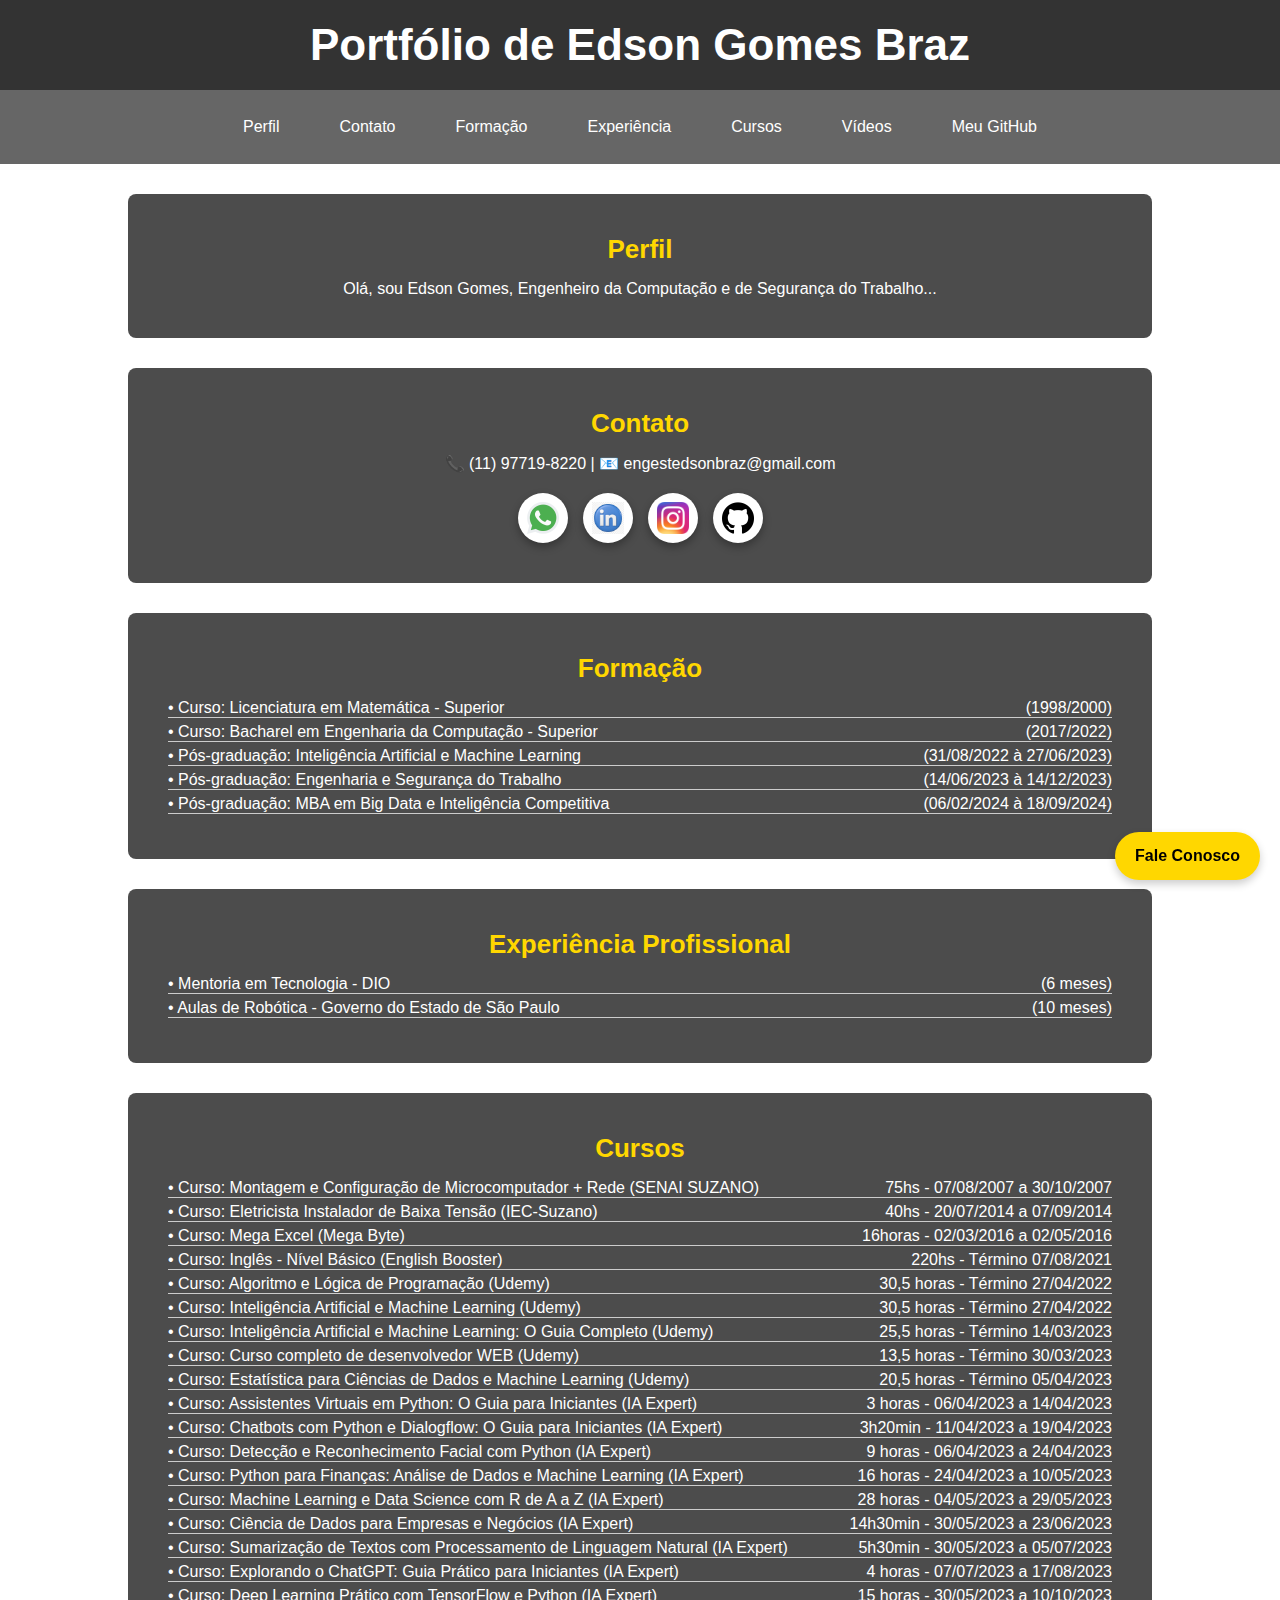
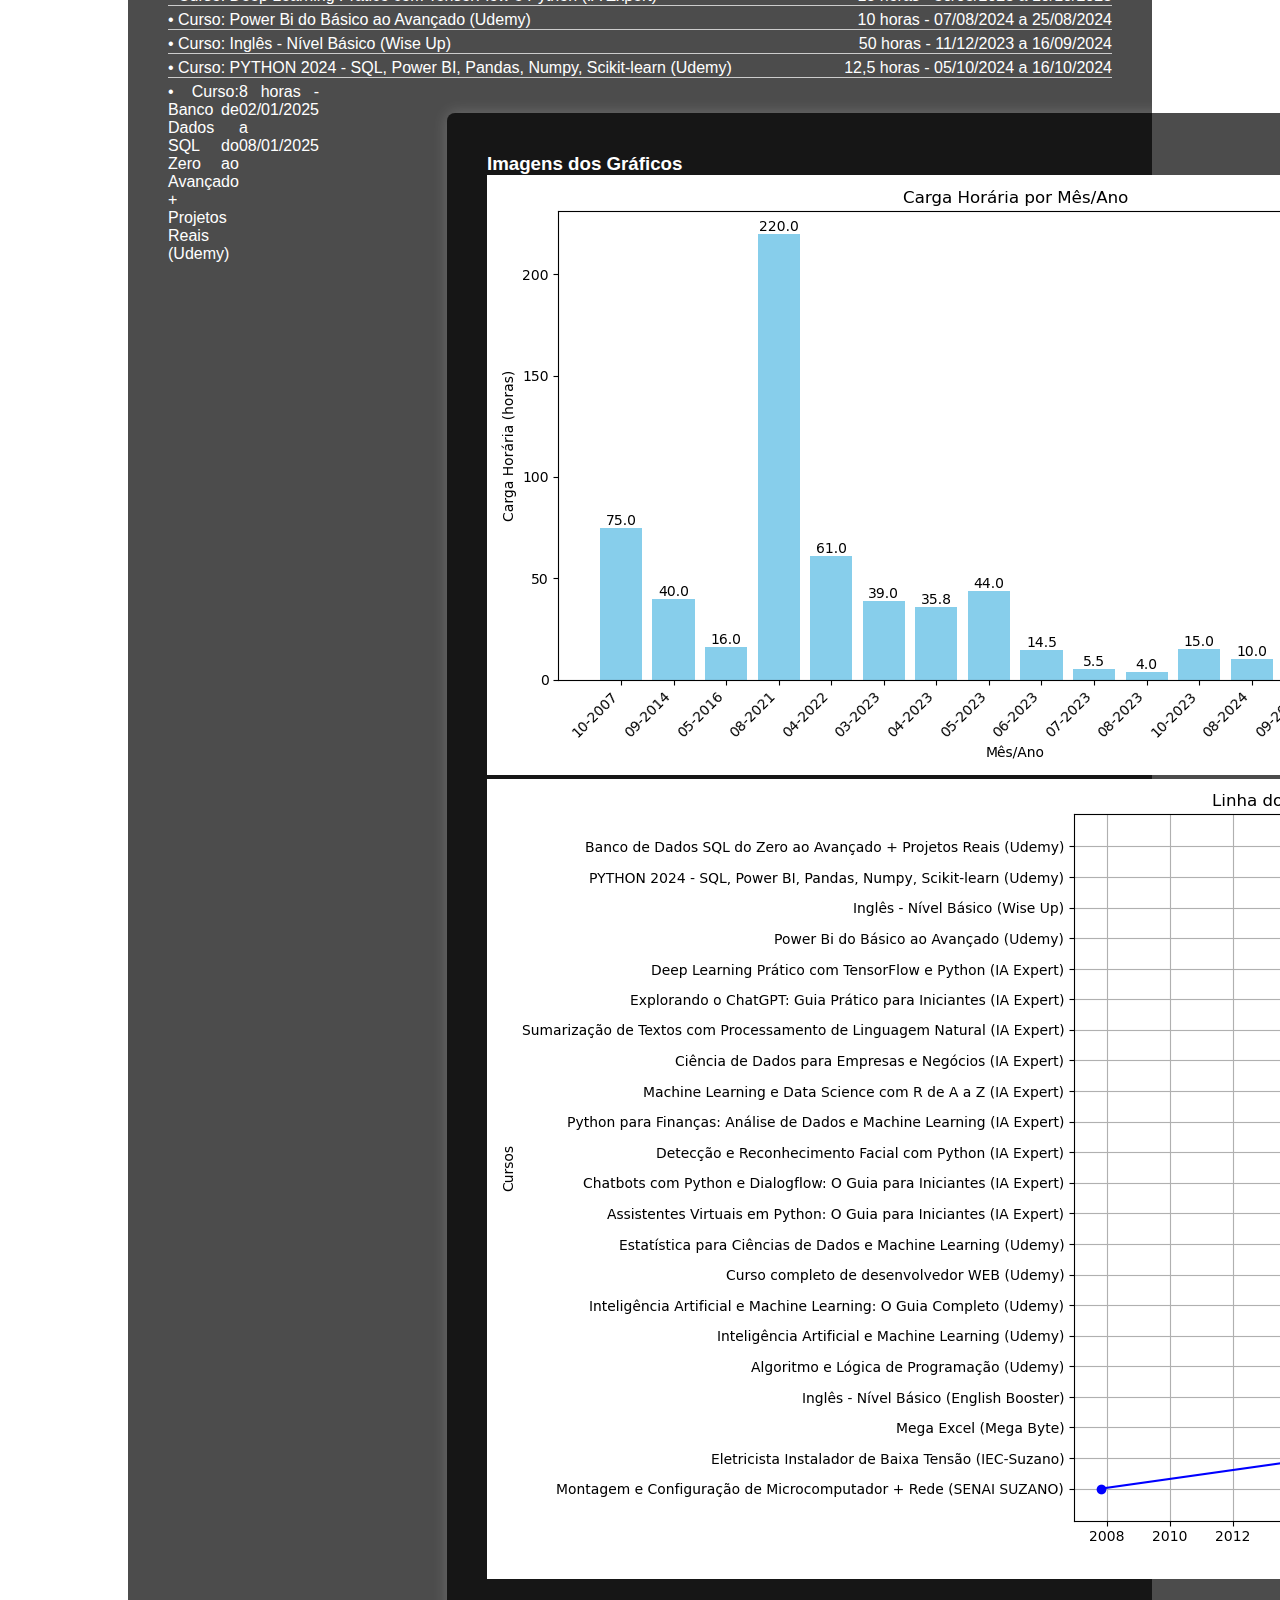
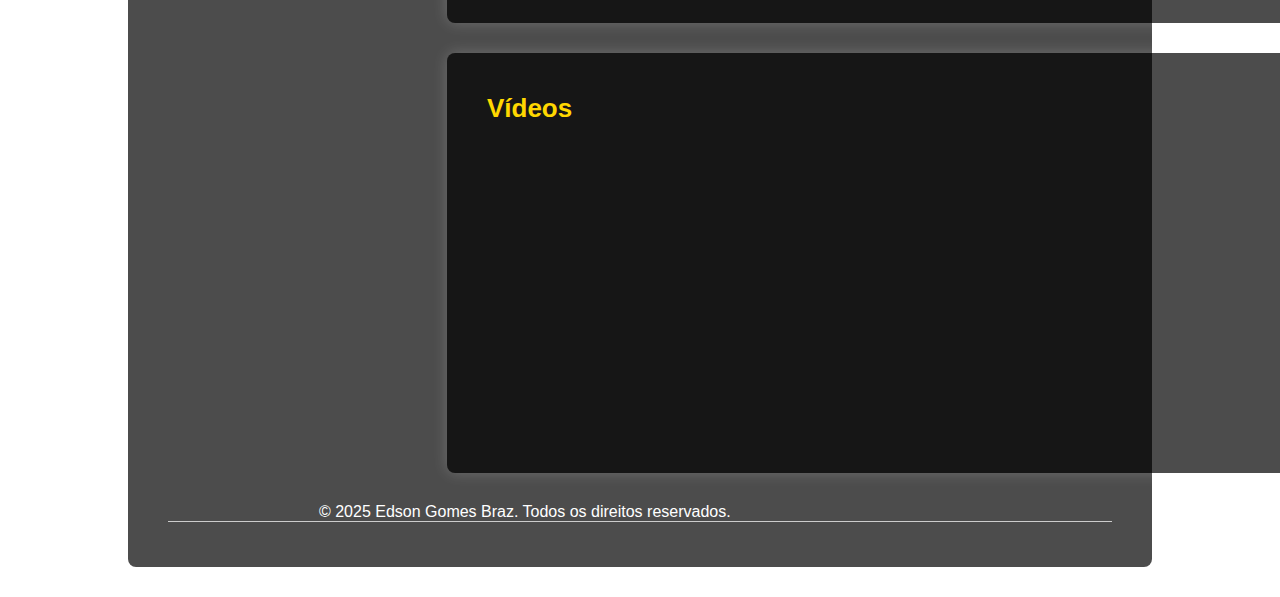
==== index.html @ bfc4e044 "Update index.html" ====
<!DOCTYPE html>
<html lang="pt-BR">
<head>
    <meta charset="UTF-8">
    <meta name="viewport" content="width=device-width, initial-scale=1.0">
    <title>Portfólio de Edson Gomes Braz</title>
    <link rel="stylesheet" href="styles.css">
</head>
<body>

<header>
    <h1>Portfólio de Edson Gomes Braz</h1>
</header>

<nav>
    <a href="#perfil">Perfil</a>
    <a href="#contato">Contato</a>
    <a href="#formacao">Formação</a>
    <a href="#experiencia">Experiência</a>
    <a href="#cursos">Cursos</a>
    <a href="#video">Vídeos</a>
    <a href="https://github.com/ppelino" target="_blank">Meu GitHub</a>
</nav>

<section id="perfil" class="section-container">
    <h2>Perfil</h2>
    <p>Olá, sou Edson Gomes, Engenheiro da Computação e de Segurança do Trabalho...</p>
</section>

<section id="contato" class="section-container">
    <h2>Contato</h2>
    <p>📞 (11) 97719-8220 | 📧 engestedsonbraz@gmail.com</p>

    <div class="social-links">
        <a href="https://api.whatsapp.com/send?phone=119771982220"><img src="whatsapp-icon.png" alt="WhatsApp"></a>
        <a href="https://www.linkedin.com/in/edsonbrazdados/"><img src="linkedin-icon.png" alt="LinkedIn"></a>
        <a href="https://www.instagram.com/engestedsonbraz/"><img src="instagram-icon.png" alt="Instagram"></a>
        <a href="https://github.com/ppelino"><img src="github-icon.png" alt="GitHub"></a>
    </div>
</section>

<section id="formacao" class="section-container">
    <h2>Formação</h2>
    <ul style="list-style-type: none; padding-left: 0;">
        <li style="display: flex; justify-content: space-between; margin-bottom: 5px; border-bottom: 1px solid #ccc; text-align: justify;">
            <span style="flex-grow: 1; white-space: pre-wrap;">• Curso: Licenciatura em Matemática - Superior</span>
            <span>(1998/2000)</span>
        </li>
        <li style="display: flex; justify-content: space-between; margin-bottom: 5px; border-bottom: 1px solid #ccc; text-align: justify;">
            <span style="flex-grow: 1; white-space: pre-wrap;">• Curso: Bacharel em Engenharia da Computação - Superior</span>
            <span>(2017/2022)</span>
        </li>
        <li style="display: flex; justify-content: space-between; margin-bottom: 5px; border-bottom: 1px solid #ccc; text-align: justify;">
            <span style="flex-grow: 1; white-space: pre-wrap;">• Pós-graduação: Inteligência Artificial e Machine Learning</span>
            <span>(31/08/2022 à 27/06/2023)</span>
        </li>
        <li style="display: flex; justify-content: space-between; margin-bottom: 5px; border-bottom: 1px solid #ccc; text-align: justify;">
            <span style="flex-grow: 1; white-space: pre-wrap;">• Pós-graduação: Engenharia e Segurança do Trabalho</span>
            <span>(14/06/2023 à 14/12/2023)</span>
        </li>
        <li style="display: flex; justify-content: space-between; margin-bottom: 5px; border-bottom: 1px solid #ccc; text-align: justify;">
            <span style="flex-grow: 1; white-space: pre-wrap;">• Pós-graduação: MBA em Big Data e Inteligência Competitiva</span>
            <span>(06/02/2024 à 18/09/2024)</span>
        </li>
    </ul>
</section>

<section id="experiencia" class="section-container">
    <h2>Experiência Profissional</h2>
    <ul style="list-style-type: none; padding-left: 0;">
        <li style="display: flex; justify-content: space-between; margin-bottom: 5px; border-bottom: 1px solid #ccc; text-align: justify;">
            <span style="flex-grow: 1; white-space: pre-wrap;">• Mentoria em Tecnologia - DIO</span>
            <span>(6 meses)</span>
        </li>
        <li style="display: flex; justify-content: space-between; margin-bottom: 5px; border-bottom: 1px solid #ccc; text-align: justify;">
            <span style="flex-grow: 1; white-space: pre-wrap;">• Aulas de Robótica - Governo do Estado de São Paulo</span>
            <span>(10 meses)</span>
        </li>
    </ul>
</section>


<section id="cursos" class="section-container">
    <h2>Cursos</h2>
    <li style="display: flex; justify-content: space-between; margin-bottom: 5px; border-bottom: 1px solid #ccc; text-align: justify;">
            <span style="flex-grow: 1; white-space: pre-wrap;">• Curso: Montagem e Configuração de Microcomputador + Rede (SENAI SUZANO)</span>
            <span>75hs - 07/08/2007 a 30/10/2007</span>
        </li>
        <li style="display: flex; justify-content: space-between; margin-bottom: 5px; border-bottom: 1px solid #ccc; text-align: justify;">
            <span style="flex-grow: 1; white-space: pre-wrap;">• Curso: Eletricista Instalador de Baixa Tensão (IEC-Suzano)</span>
            <span>40hs - 20/07/2014 a 07/09/2014</span>
        </li>
            <li style="display: flex; justify-content: space-between; margin-bottom: 5px; border-bottom: 1px solid #ccc; text-align: justify;">
            <span style="flex-grow: 1; white-space: pre-wrap;">• Curso: Mega Excel (Mega Byte)</span>
            <span>16horas - 02/03/2016 a 02/05/2016</span>
        </li>
        <li style="display: flex; justify-content: space-between; margin-bottom: 5px; border-bottom: 1px solid #ccc; text-align: justify;">
            <span style="flex-grow: 1; white-space: pre-wrap;">• Curso: Inglês - Nível Básico (English Booster)</span>
            <span>220hs - Término 07/08/2021</span>
        </li>
        <li style="display: flex; justify-content: space-between; margin-bottom: 5px; border-bottom: 1px solid #ccc; text-align: justify;">
            <span style="flex-grow: 1; white-space: pre-wrap;">• Curso: Algoritmo e Lógica de Programação (Udemy)</span>
            <span>30,5 horas - Término 27/04/2022</span>
        </li>
        <li style="display: flex; justify-content: space-between; margin-bottom: 5px; border-bottom: 1px solid #ccc; text-align: justify;">
            <span style="flex-grow: 1; white-space: pre-wrap;">• Curso: Inteligência Artificial e Machine Learning (Udemy)</span>
            <span>30,5 horas - Término 27/04/2022</span>
            
        </li>
        <li style="display: flex; justify-content: space-between; margin-bottom: 5px; border-bottom: 1px solid #ccc; text-align: justify;">
            <span style="flex-grow: 1; white-space: pre-wrap;">• Curso: Inteligência Artificial e Machine Learning: O Guia Completo (Udemy)</span>
            <span>25,5 horas - Término 14/03/2023</span>
        </li>
        <li style="display: flex; justify-content: space-between; margin-bottom: 5px; border-bottom: 1px solid #ccc; text-align: justify;">
            <span style="flex-grow: 1; white-space: pre-wrap;">• Curso: Curso completo de desenvolvedor WEB (Udemy)</span>
            <span>13,5 horas - Término 30/03/2023</span>
        </li>
        <li style="display: flex; justify-content: space-between; margin-bottom: 5px; border-bottom: 1px solid #ccc; text-align: justify;">
            <span style="flex-grow: 1; white-space: pre-wrap;">• Curso: Estatística para Ciências de Dados e Machine Learning (Udemy)</span>
            <span>20,5 horas - Término 05/04/2023</span>
       
        </li>
        <li style="display: flex; justify-content: space-between; margin-bottom: 5px; border-bottom: 1px solid #ccc; text-align: justify;">
            <span style="flex-grow: 1; white-space: pre-wrap;">• Curso: Assistentes Virtuais em Python: O Guia para Iniciantes (IA Expert)</span>
            <span>3 horas - 06/04/2023 a 14/04/2023</span>
        </li>
        <li style="display: flex; justify-content: space-between; margin-bottom: 5px; border-bottom: 1px solid #ccc; text-align: justify;">
            <span style="flex-grow: 1; white-space: pre-wrap;">• Curso: Chatbots com Python e Dialogflow: O Guia para Iniciantes (IA Expert)</span>
            <span>3h20min - 11/04/2023 a 19/04/2023</span>
        </li>
        <li style="display: flex; justify-content: space-between; margin-bottom: 5px; border-bottom: 1px solid #ccc; text-align: justify;">
            <span style="flex-grow: 1; white-space: pre-wrap;">• Curso: Detecção e Reconhecimento Facial com Python (IA Expert)</span>
            <span>9 horas - 06/04/2023 a 24/04/2023</span>
        </li>
        <li style="display: flex; justify-content: space-between; margin-bottom: 5px; border-bottom: 1px solid #ccc; text-align: justify;">
            <span style="flex-grow: 1; white-space: pre-wrap;">• Curso: Python para Finanças: Análise de Dados e Machine Learning (IA Expert)</span>
            <span>16 horas - 24/04/2023 a 10/05/2023</span>
        </li>
        <li style="display: flex; justify-content: space-between; margin-bottom: 5px; border-bottom: 1px solid #ccc; text-align: justify;">
            <span style="flex-grow: 1; white-space: pre-wrap;">• Curso: Machine Learning e Data Science com R de A a Z (IA Expert)</span>
            <span>28 horas - 04/05/2023 a 29/05/2023</span>
        </li>
        <li style="display: flex; justify-content: space-between; margin-bottom: 5px; border-bottom: 1px solid #ccc; text-align: justify;">
            <span style="flex-grow: 1; white-space: pre-wrap;">• Curso: Ciência de Dados para Empresas e Negócios (IA Expert)</span>
            <span>14h30min - 30/05/2023 a 23/06/2023</span>
        </li>
        <li style="display: flex; justify-content: space-between; margin-bottom: 5px; border-bottom: 1px solid #ccc; text-align: justify;">
            <span style="flex-grow: 1; white-space: pre-wrap;">• Curso: Sumarização de Textos com Processamento de Linguagem Natural (IA Expert)</span>
            <span>5h30min - 30/05/2023 a 05/07/2023</span>
        </li>
        <li style="display: flex; justify-content: space-between; margin-bottom: 5px; border-bottom: 1px solid #ccc; text-align: justify;">
            <span style="flex-grow: 1; white-space: pre-wrap;">• Curso: Explorando o ChatGPT: Guia Prático para Iniciantes (IA Expert)</span>
            <span>4 horas - 07/07/2023 a 17/08/2023</span>
        </li>
        <li style="display: flex; justify-content: space-between; margin-bottom: 5px; border-bottom: 1px solid #ccc; text-align: justify;">
            <span style="flex-grow: 1; white-space: pre-wrap;">• Curso: Deep Learning Prático com TensorFlow e Python (IA Expert)</span>
            <span>15 horas - 30/05/2023 a 10/10/2023</span>
        </li>
        <li style="display: flex; justify-content: space-between; margin-bottom: 5px; border-bottom: 1px solid #ccc; text-align: justify;">
            <span style="flex-grow: 1; white-space: pre-wrap;">• Curso: Power Bi do Básico ao Avançado (Udemy)</span>
            <span>10 horas - 07/08/2024 a 25/08/2024</span>
         </li>
        <li style="display: flex; justify-content: space-between; margin-bottom: 5px; border-bottom: 1px solid #ccc; text-align: justify;">
            <span style="flex-grow: 1; white-space: pre-wrap;">• Curso: Inglês - Nível Básico (Wise Up)</span>
            <span>50 horas - 11/12/2023 a 16/09/2024</span>    
        </li>
        <li style="display: flex; justify-content: space-between; margin-bottom: 5px; border-bottom: 1px solid #ccc; text-align: justify;">
            <span style="flex-grow: 1; white-space: pre-wrap;">• Curso: PYTHON 2024 - SQL, Power BI, Pandas, Numpy, Scikit-learn (Udemy)</span>
            <span>12,5 horas - 05/10/2024 a 16/10/2024</span>
         </li>
        <li style="display: flex; justify-content: space-between; margin-bottom: 5px; border-bottom: 1px solid #ccc; text-align: justify;">
            <span style="flex-grow: 1; white-space: pre-wrap;">• Curso: Banco de Dados SQL do Zero ao Avançado + Projetos Reais  (Udemy)</span>
            <span>8 horas - 02/01/2025 a 08/01/2025</span>
    <ul>
    
<section class="section-container">
    <h3>Imagens dos Gráficos</h3>
    <div class="image-container">
        <img src="carga_horaria_mes_ano.png" alt="Gráfico de Carga Horária por Mês/Ano">
        <img src="infografico_cursos.png" alt="Infográfico dos Cursos">
    </div>
</section>

<section id="video" class="section-container">
    <h2>Vídeos</h2>
    <div class="video-container">
        <iframe src="https://www.youtube.com/embed/lD7qD58bjF4" frameborder="0" allowfullscreen></iframe>
        <iframe src="https://www.youtube.com/embed/lCRtIXFn9eM" frameborder="0" allowfullscreen></iframe>
        <iframe src="https://www.youtube.com/embed/agAPvAvBXwQ" frameborder="0" allowfullscreen></iframe>
    </div>
</section>


<footer>
    <p>&copy; 2025 Edson Gomes Braz. Todos os direitos reservados.</p>
</footer>

<a href="#contato" class="floating-button">Fale Conosco</a>

</body>
</html>
---- styles.css ----
/* Estilos Gerais */
* {
    margin: 0;
    padding: 0;
    box-sizing: border-box;
    font-family: 'Arial', sans-serif;
}

/* Fundo com imagem elegante */
body {
    background-image: url('template2.jpg'); 
    background-size: cover;
    background-position: center;
    background-repeat: no-repeat;
    color: white;
    text-align: center;
}

/* Cabeçalho */
header {
    background: rgba(0, 0, 0, 0.8);
    padding: 20px;
    text-align: center;
    font-size: 22px;
}

/* Barra de navegação */
nav {
    display: flex;
    flex-wrap: wrap;
    justify-content: center;
    background: rgba(0, 0, 0, 0.6);
    padding: 10px;
}

nav a {
    color: white;
    text-decoration: none;
    margin: 10px 15px;
    padding: 8px 15px;
    border-radius: 5px;
    transition: background 0.3s ease-in-out;
}

nav a:hover {
    background: rgba(255, 255, 255, 0.3);
}

/* Seções */
.section-container {
    background: rgba(0, 0, 0, 0.7);
    padding: 40px;
    margin: 30px auto;
    width: 80%;
    border-radius: 8px;
    box-shadow: 0 0 15px rgba(255, 255, 255, 0.2);
}

h2 {
    font-size: 26px;
    margin-bottom: 15px;
    color: #FFD700;
}

/* Links sociais */
.social-links {
    display: flex;
    justify-content: center;
    gap: 15px;
    margin-top: 20px;
}

.social-links a {
    display: flex;
    align-items: center;
    justify-content: center;
    width: 50px;
    height: 50px;
    border-radius: 50%;
    background: white;
    box-shadow: 0 4px 8px rgba(0, 0, 0, 0.3);
    transition: transform 0.3s ease-in-out;
}

.social-links a:hover {
    transform: scale(1.1);
}

.social-links img {
    width: 32px;
    height: 32px;
}

/* Botão Fale Conosco */
.floating-button {
    position: fixed;
    bottom: 20px;
    right: 20px;
    background: #FFD700;
    color: black;
    padding: 15px 20px;
    border-radius: 50px;
    font-weight: bold;
    text-decoration: none;
    box-shadow: 0 4px 8px rgba(0, 0, 0, 0.2);
    transition: background 0.3s ease-in-out;
}

.floating-button:hover {
    background: #ffcc00;
}

/* Estilização dos vídeos */
iframe {
    width: 100%;
    max-width: 560px;
    height: 315px;
    margin: 20px 0;
}

/* Responsividade */
@media (max-width: 768px) {
    body {
        text-align: center;
    }
    nav {
        flex-direction: column;
    }
    .section-container {
        width: 90%;
        padding: 20px;
    }
}
<head>
    <style>
        /* Estilização da seção de vídeos */
        .video-container {
            display: flex;
            flex-wrap: wrap;
            justify-content: center;
            gap: 15px;
        }

        /* Ajuste dos iframes */
        .video-container iframe {
            width: 32%; /* Ocupa 32% da largura para alinhar 3 vídeos lado a lado */
            height: 250px;
            min-width: 280px; /* Evita que fiquem muito pequenos em telas pequenas */
        }

        /* Responsividade para telas menores */
        @media (max-width: 900px) {
            .video-container iframe {
                width: 48%; /* Se a tela for pequena, dois vídeos por linha */
            }
        }

        @media (max-width: 600px) {
            .video-container iframe {
                width: 100%; /* Em telas menores, os vídeos ficam empilhados */
            }
        }
    </style>
</head>
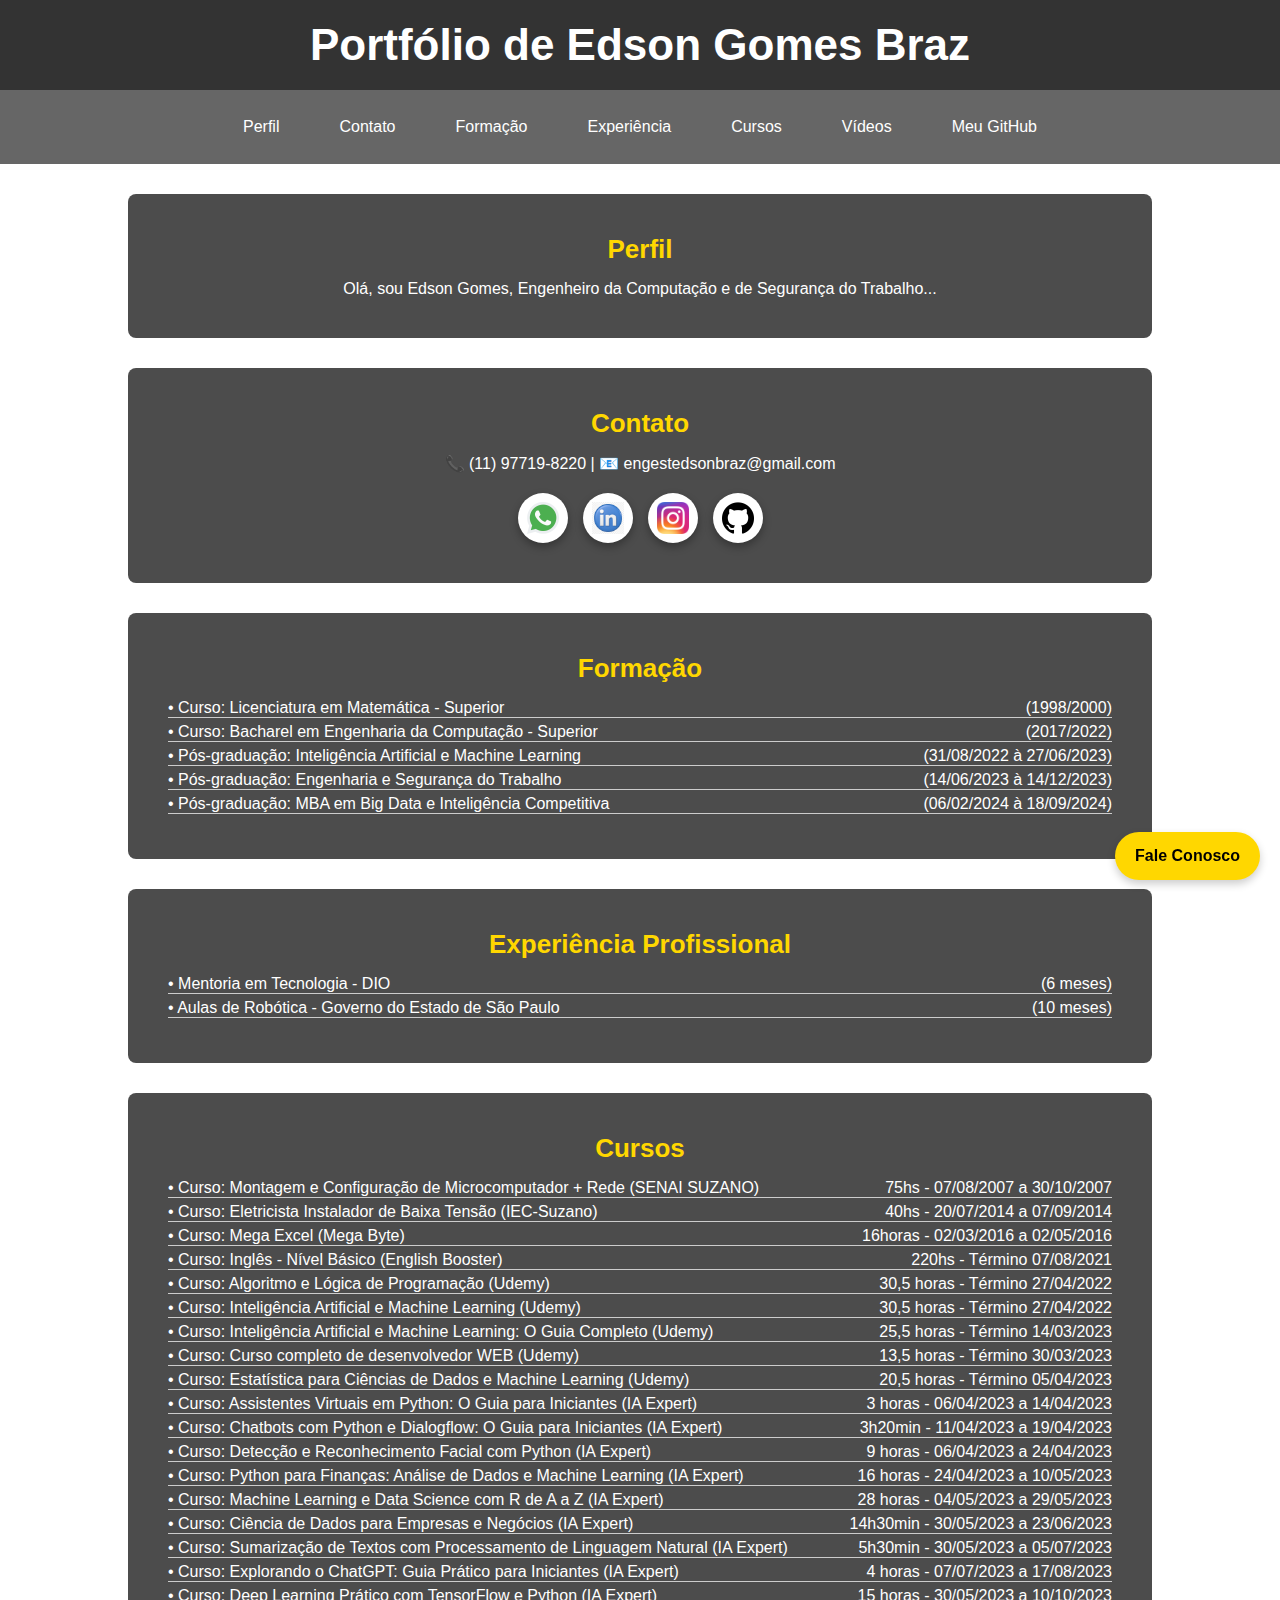
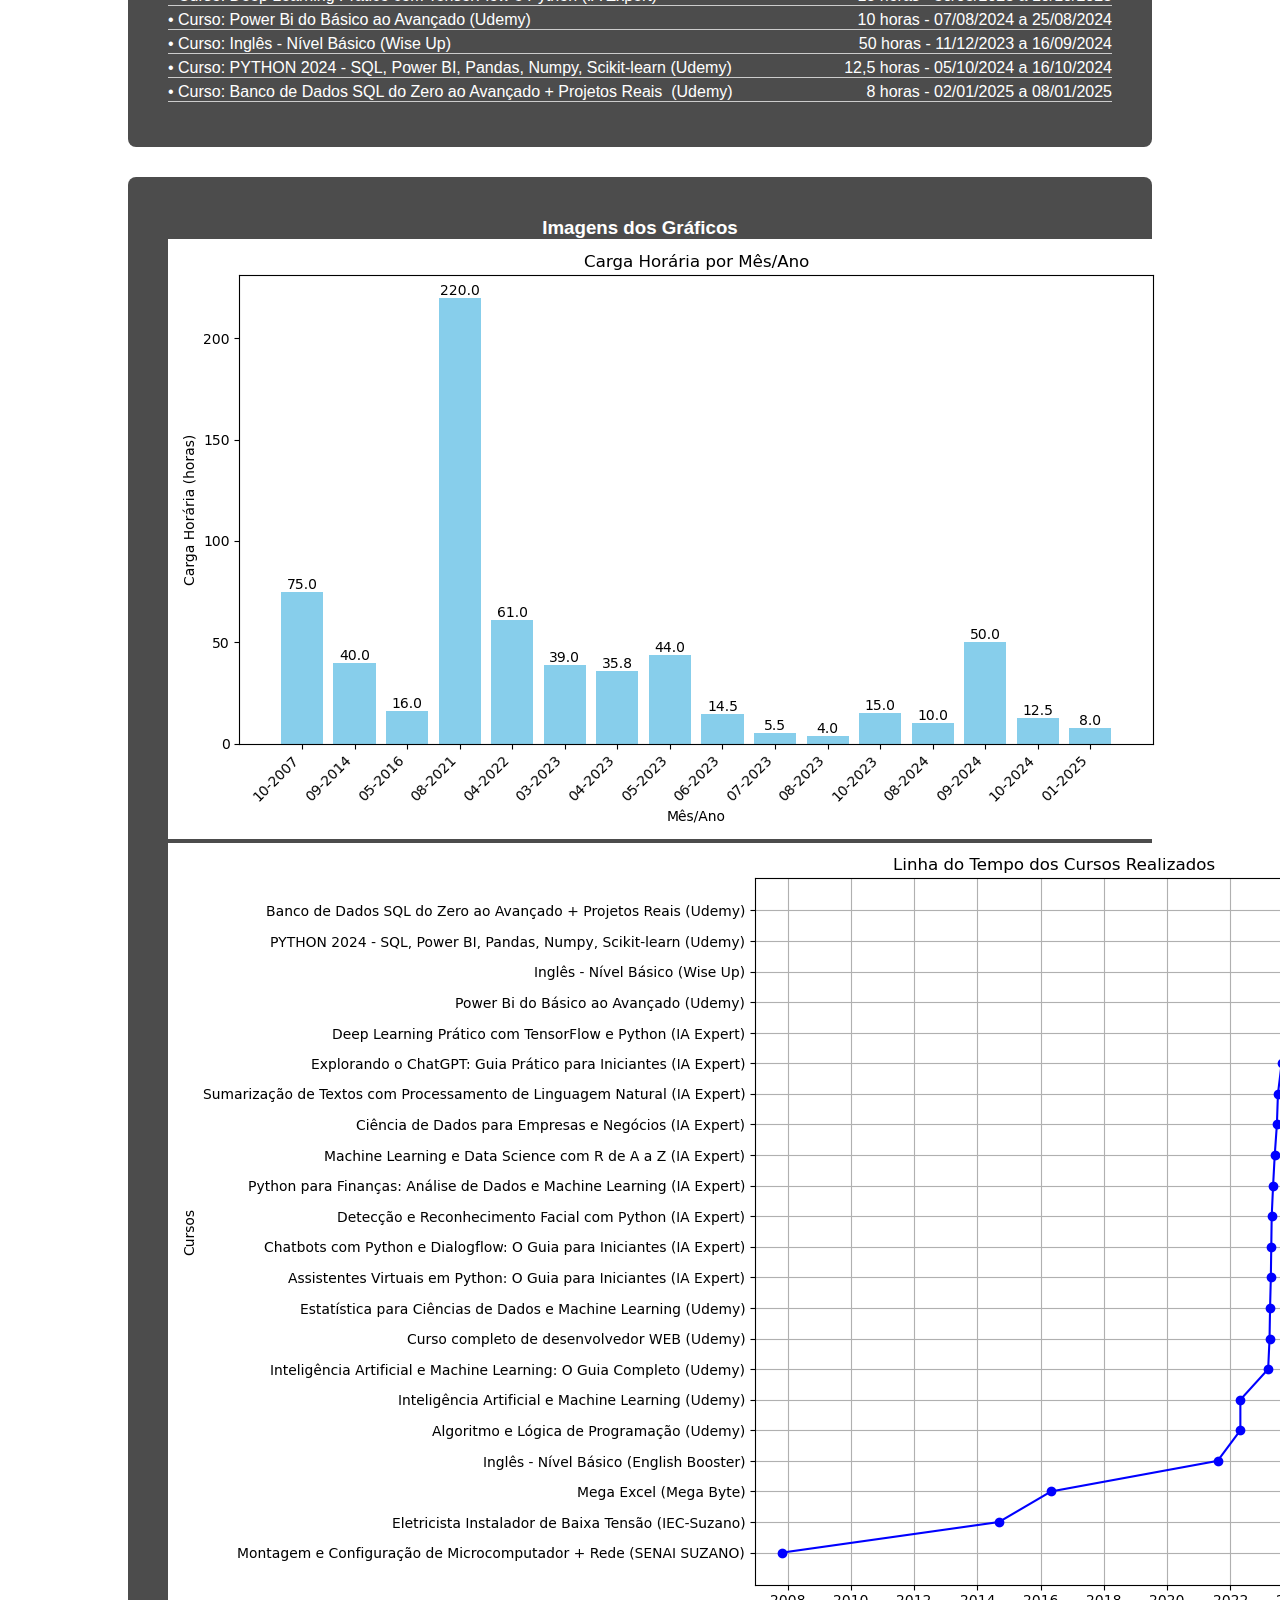
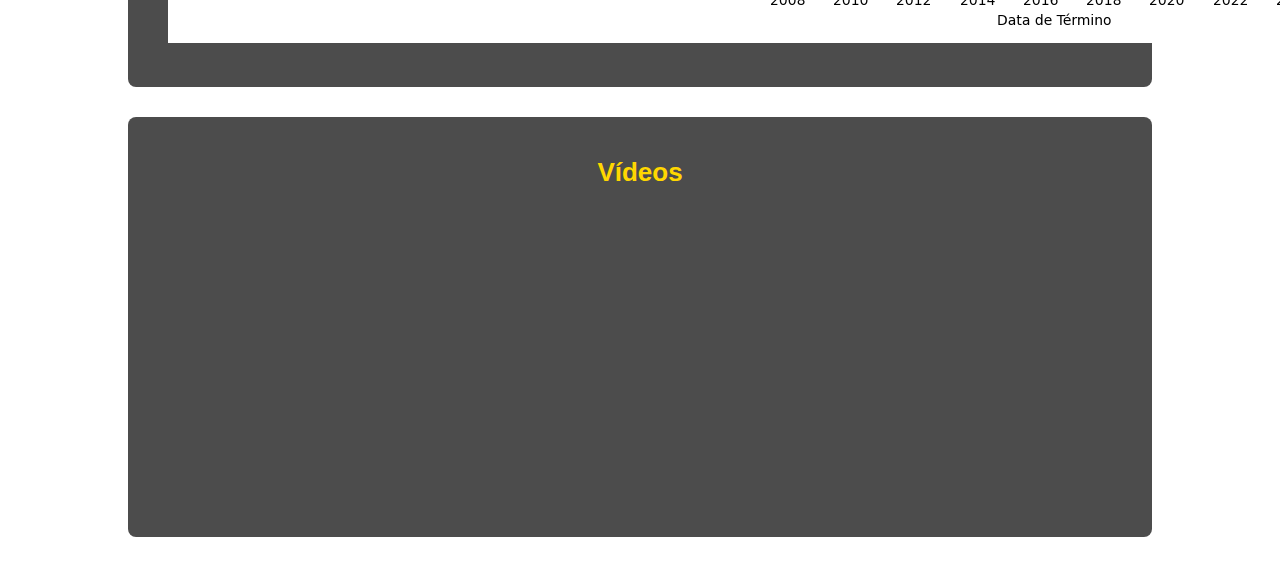
==== commit 3e9c393e: "Update index.html" ====
--- a/index.html
+++ b/index.html
@@ -171,7 +171,8 @@
         <li style="display: flex; justify-content: space-between; margin-bottom: 5px; border-bottom: 1px solid #ccc; text-align: justify;">
             <span style="flex-grow: 1; white-space: pre-wrap;">• Curso: Banco de Dados SQL do Zero ao Avançado + Projetos Reais  (Udemy)</span>
             <span>8 horas - 02/01/2025 a 08/01/2025</span>
-    <ul>
+        </div>
+</section>
     
 <section class="section-container">
     <h3>Imagens dos Gráficos</h3>
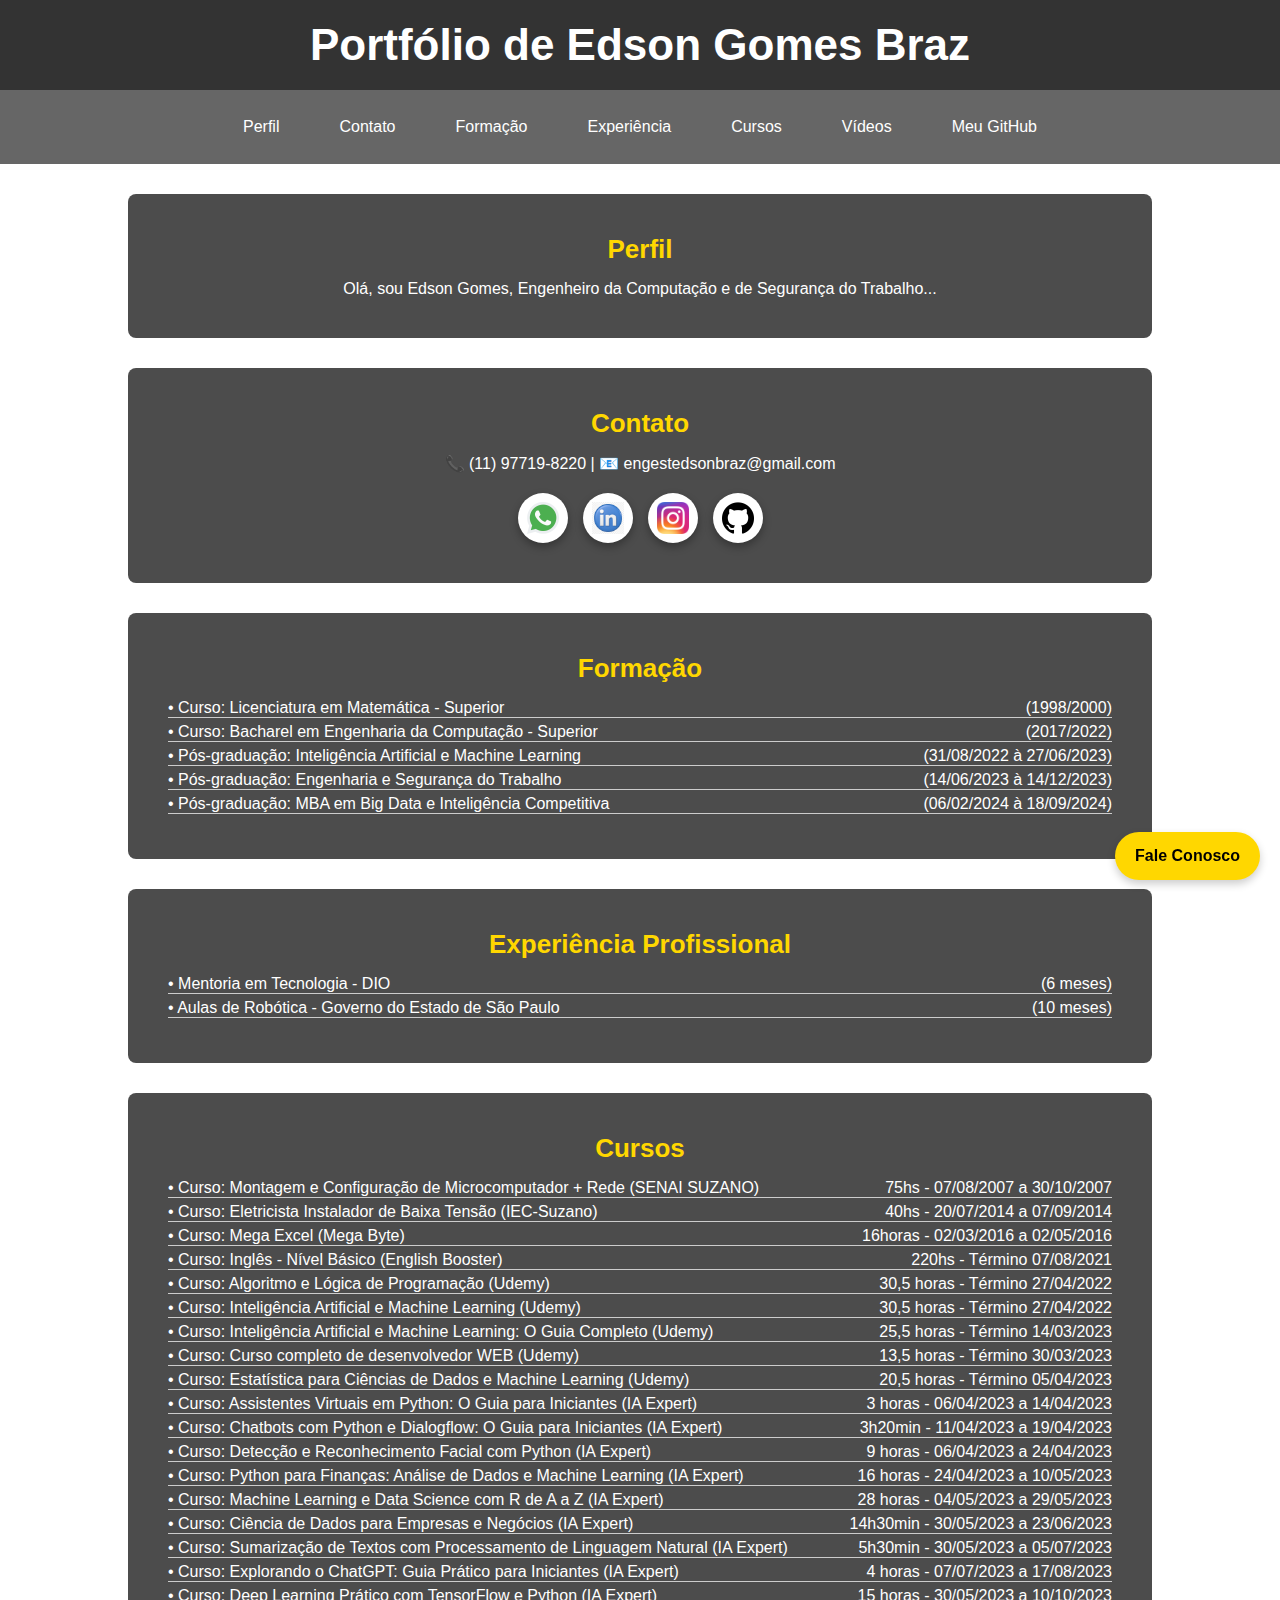
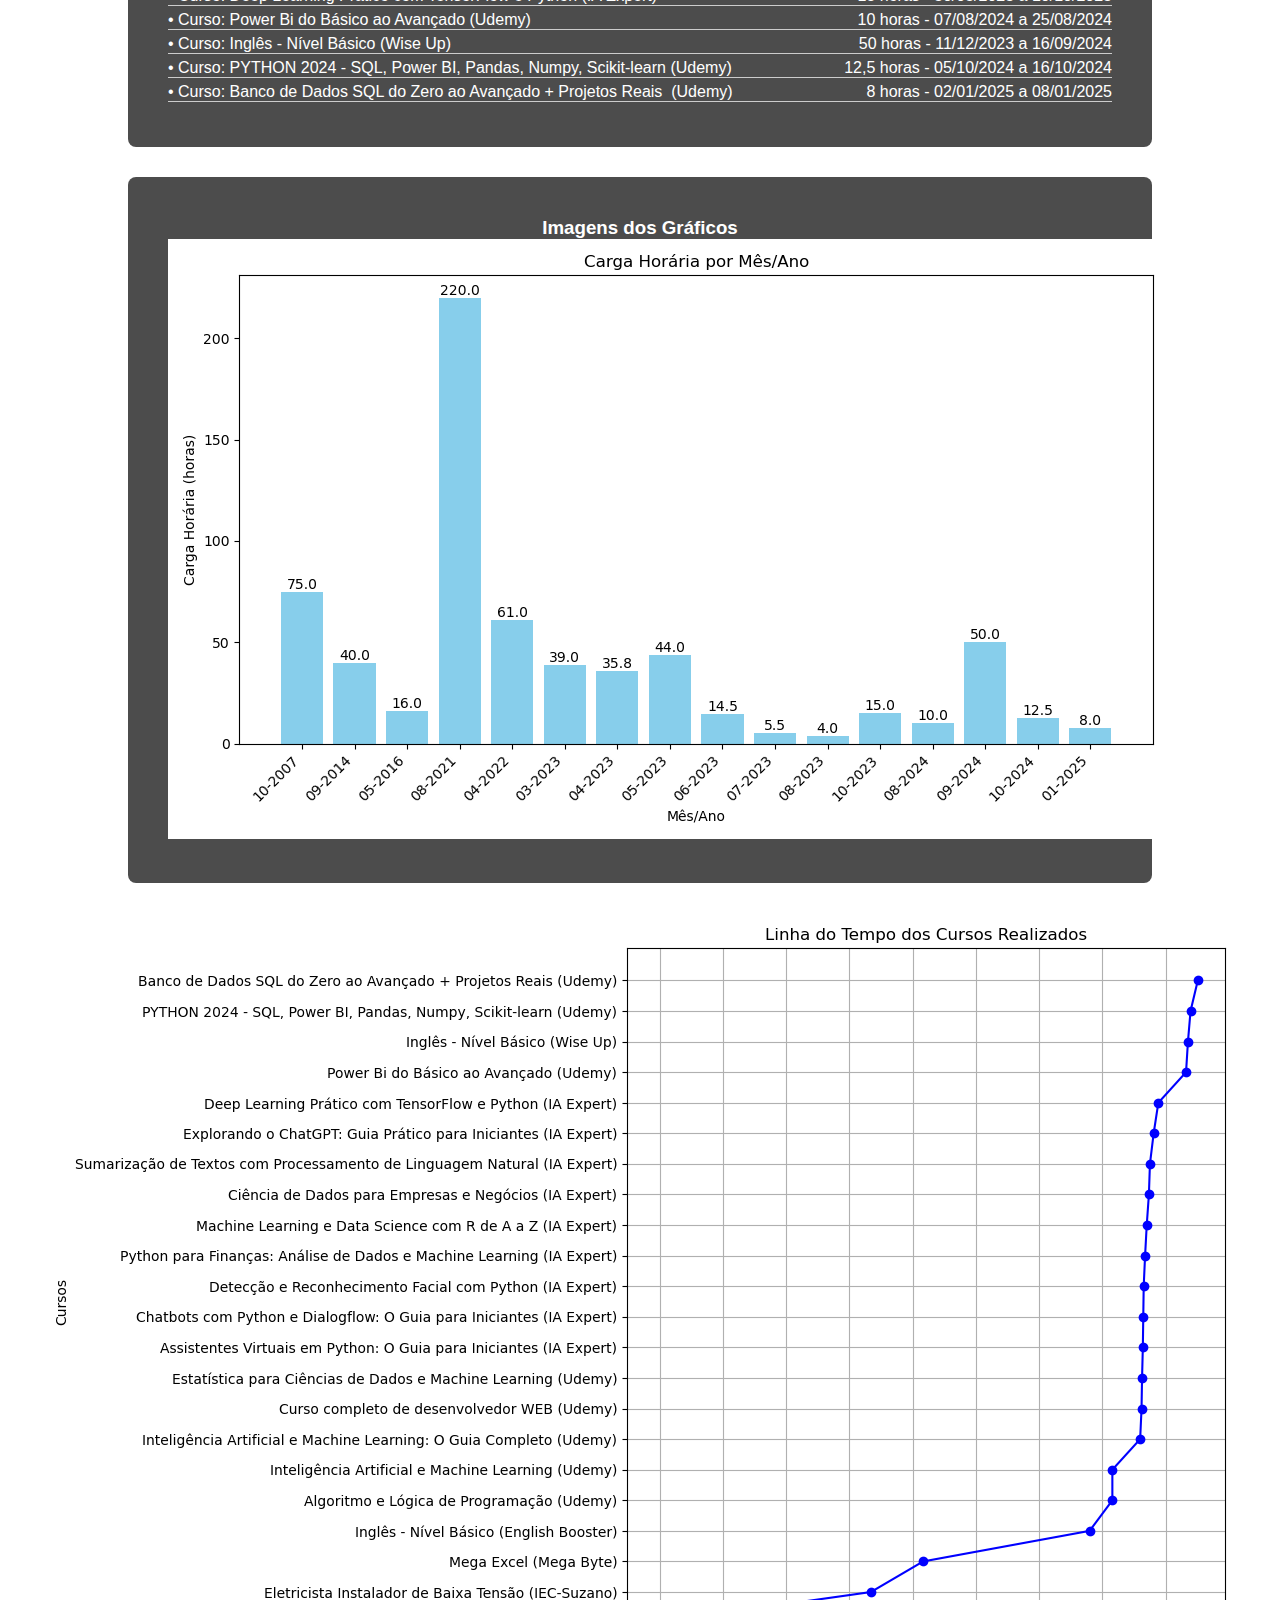
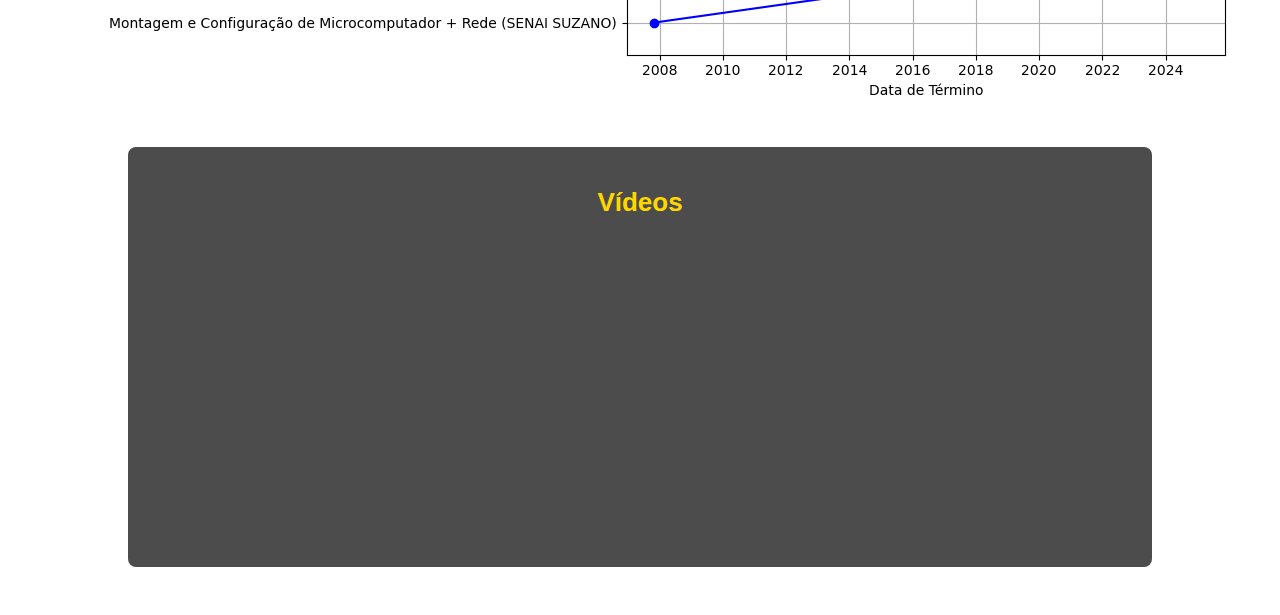
==== commit a24352fe: "Update index.html" ====
--- a/index.html
+++ b/index.html
@@ -178,6 +178,8 @@
     <h3>Imagens dos Gráficos</h3>
     <div class="image-container">
         <img src="carga_horaria_mes_ano.png" alt="Gráfico de Carga Horária por Mês/Ano">
+        </div>
+</section>
         <img src="infografico_cursos.png" alt="Infográfico dos Cursos">
     </div>
 </section>
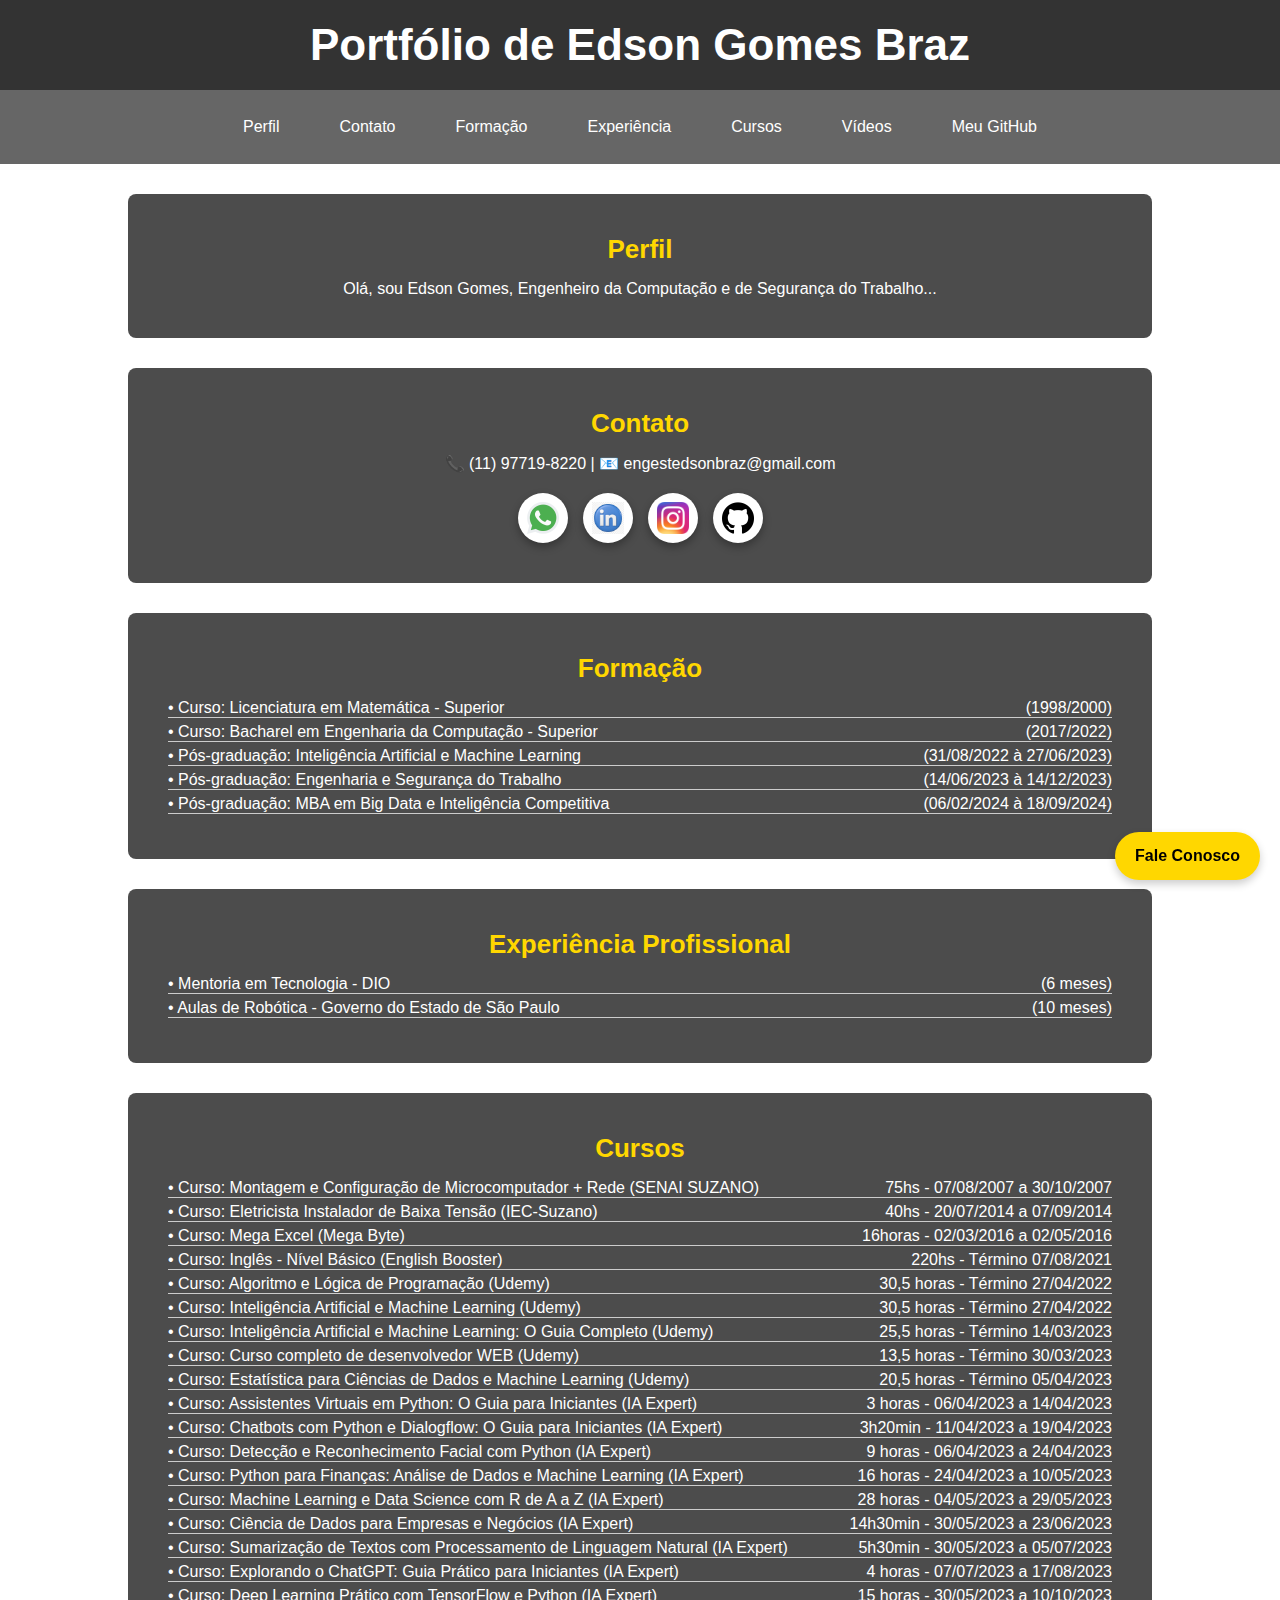
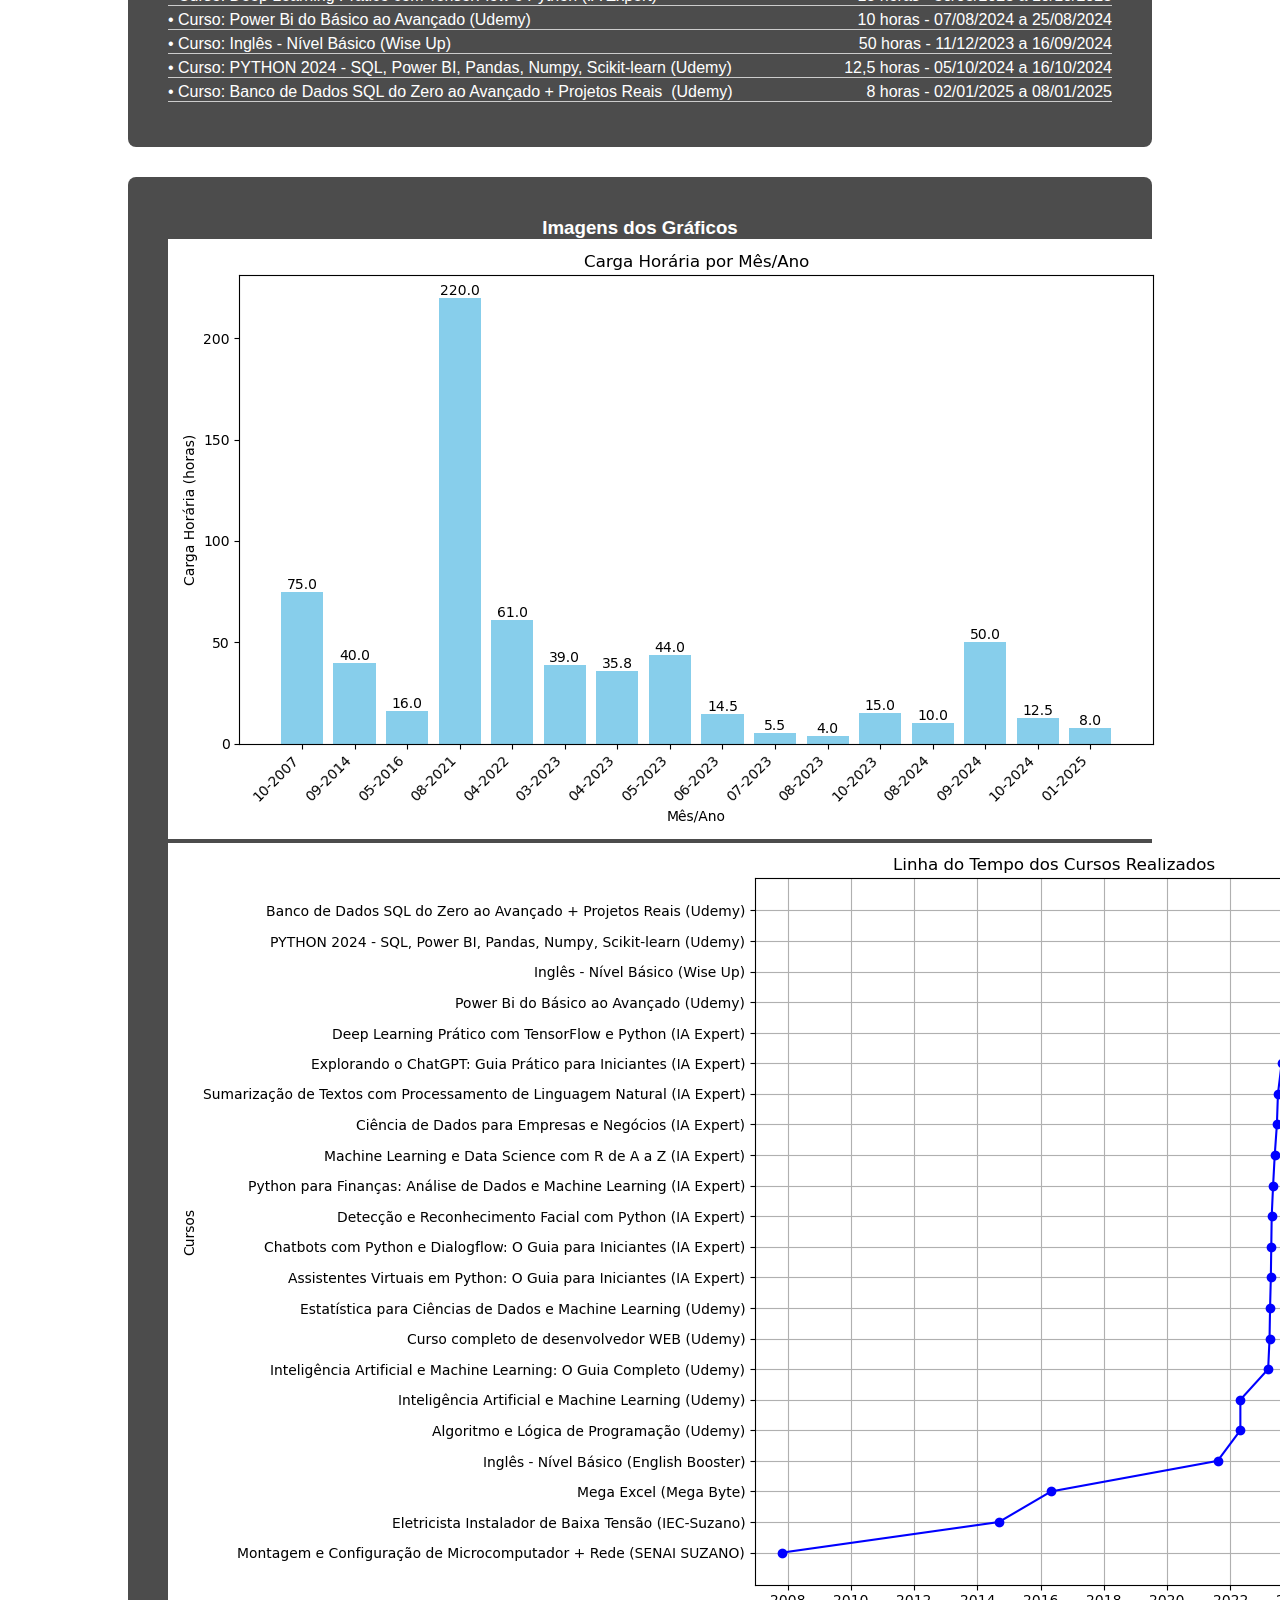
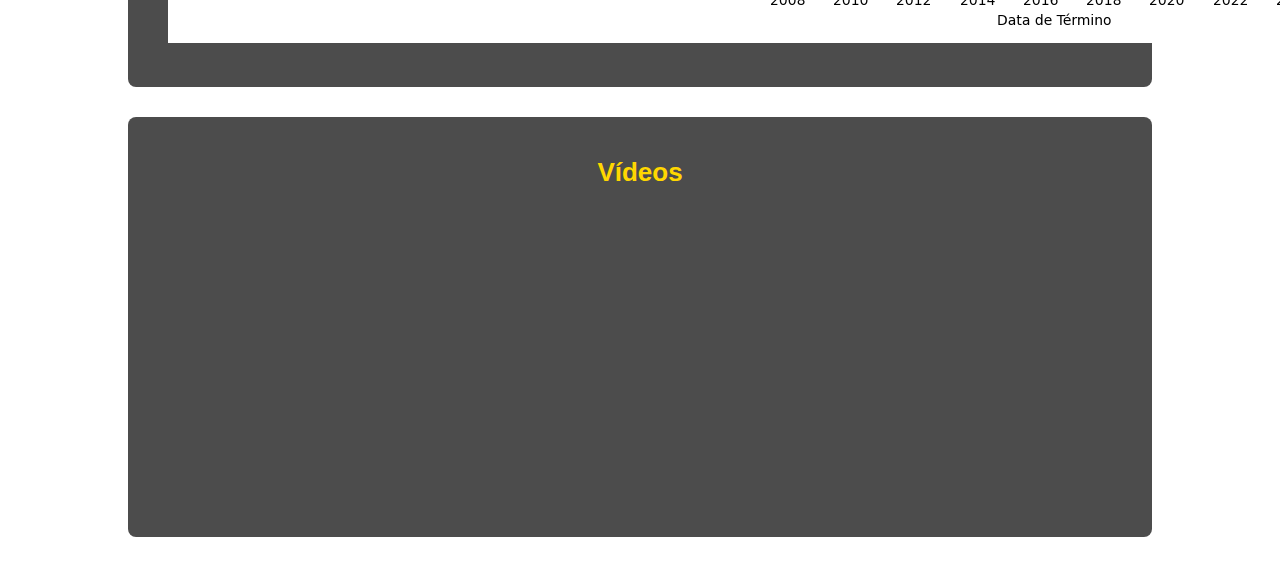
==== commit 2ca47653: "Update index.html" ====
--- a/index.html
+++ b/index.html
@@ -178,11 +178,10 @@
     <h3>Imagens dos Gráficos</h3>
     <div class="image-container">
         <img src="carga_horaria_mes_ano.png" alt="Gráfico de Carga Horária por Mês/Ano">
-        </div>
-</section>
         <img src="infografico_cursos.png" alt="Infográfico dos Cursos">
     </div>
 </section>
+
 
 <section id="video" class="section-container">
     <h2>Vídeos</h2>
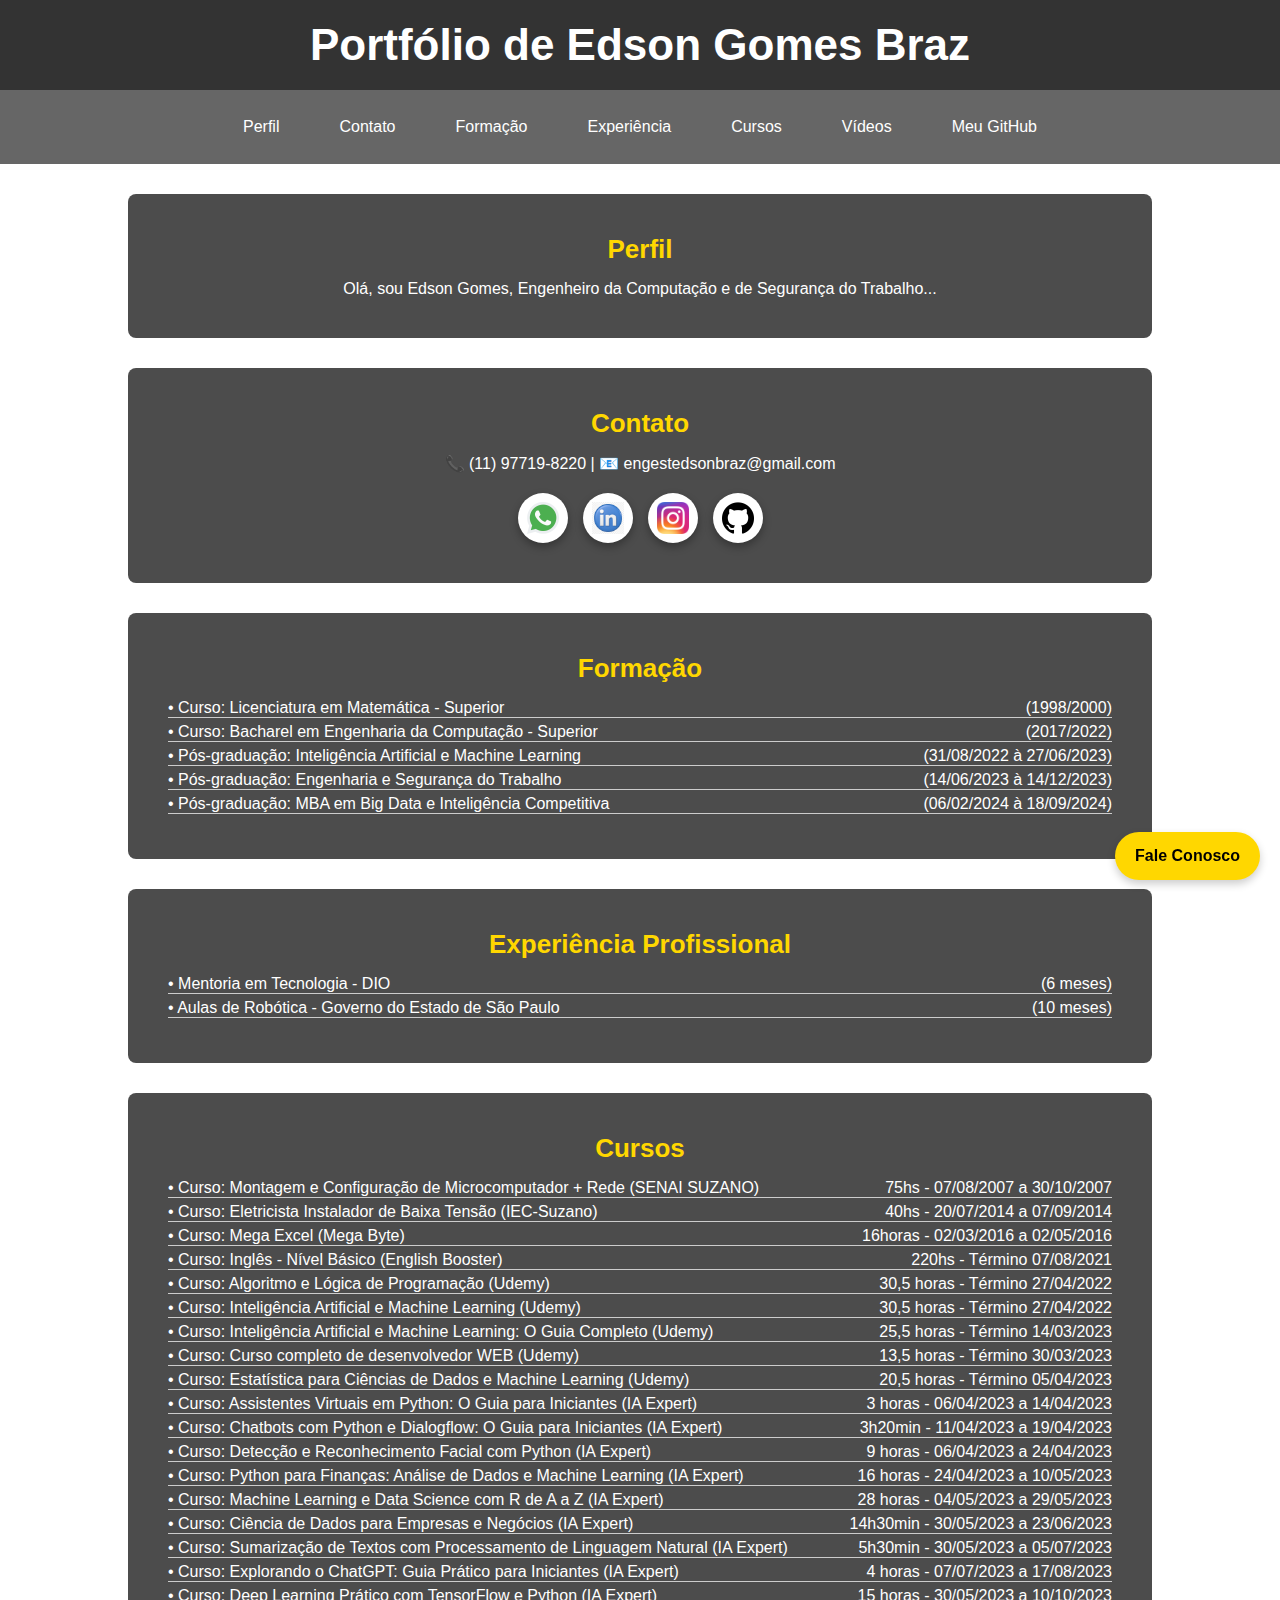
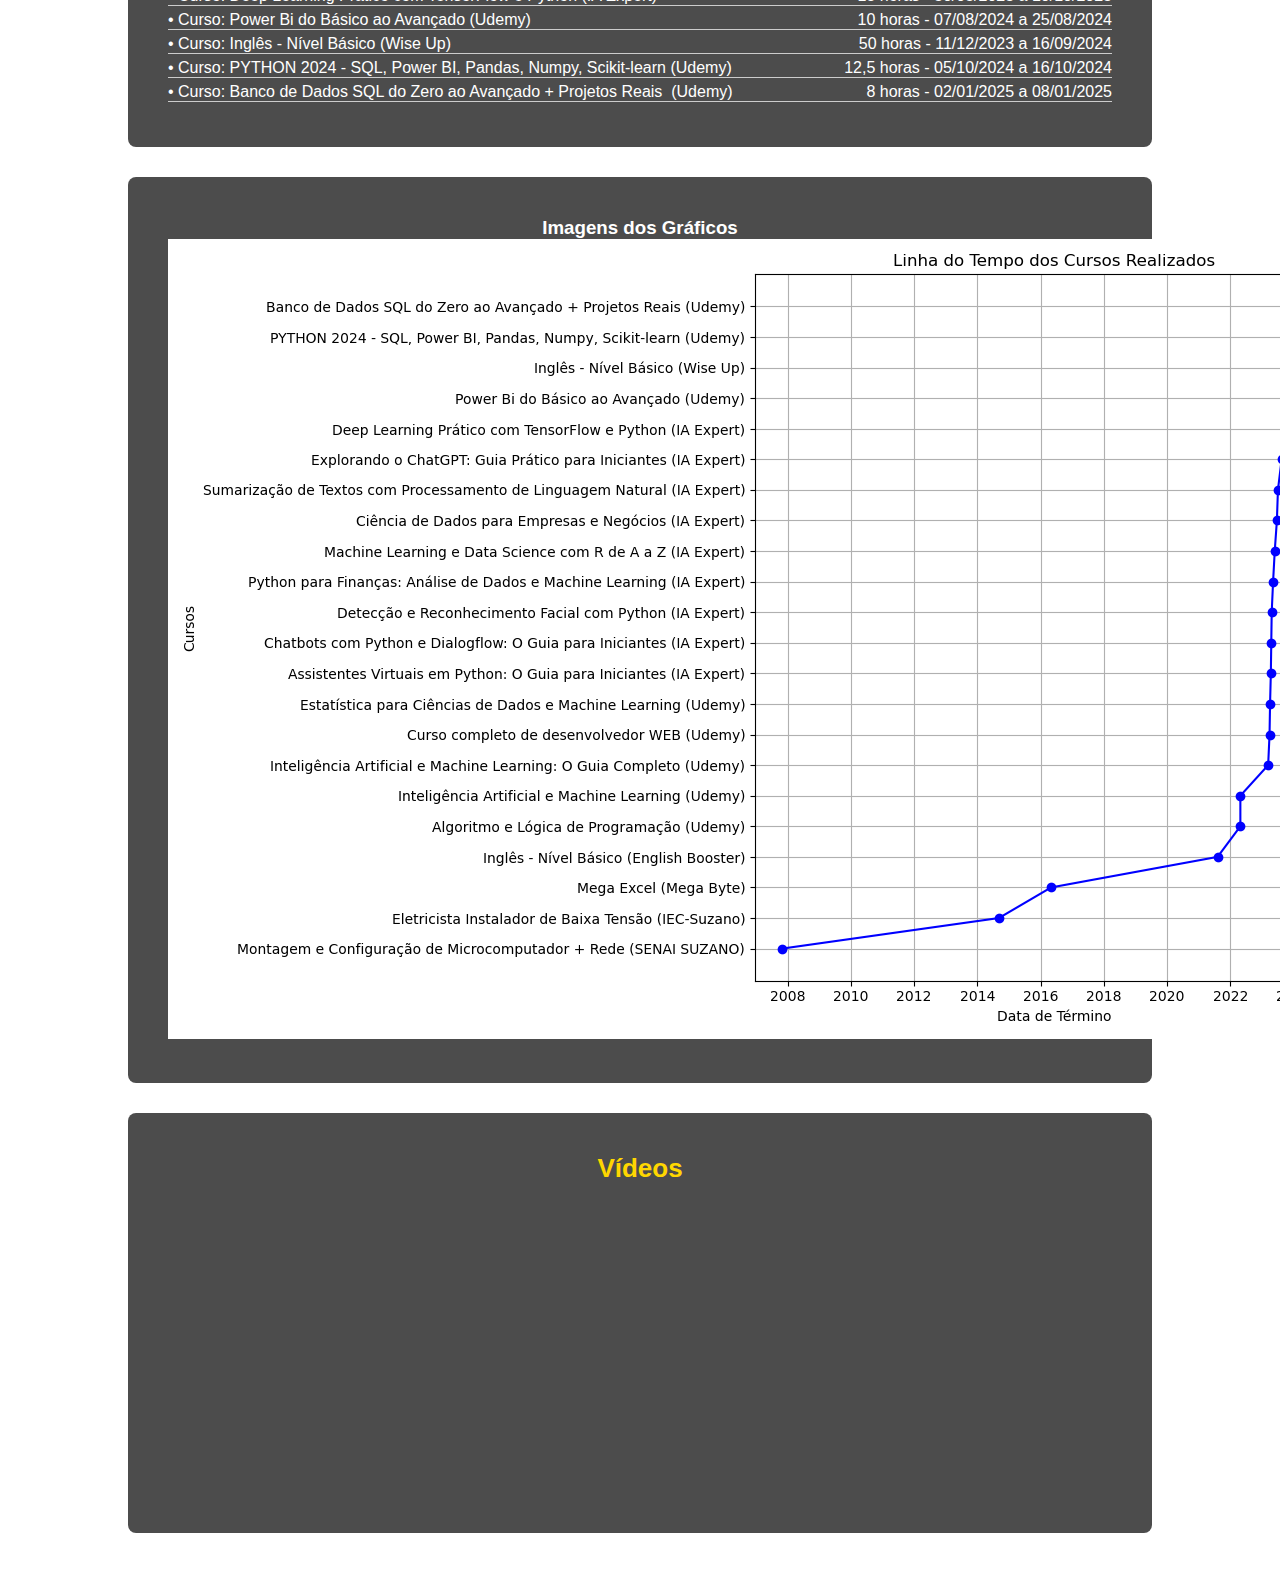
==== commit c6f9b5fc: "Update index.html" ====
--- a/index.html
+++ b/index.html
@@ -177,7 +177,6 @@
 <section class="section-container">
     <h3>Imagens dos Gráficos</h3>
     <div class="image-container">
-        <img src="carga_horaria_mes_ano.png" alt="Gráfico de Carga Horária por Mês/Ano">
         <img src="infografico_cursos.png" alt="Infográfico dos Cursos">
     </div>
 </section>
--- a/styles.css
+++ b/styles.css
@@ -160,5 +160,13 @@
                 width: 100%; /* Em telas menores, os vídeos ficam empilhados */
             }
         }
+<section class="section-container">
+    <h3>Imagens dos Gráficos</h3>
+    <div class="image-container">
+        <img src="carga_horaria_mes_ano.png" alt="Gráfico de Carga Horária por Mês/Ano">
+        <img src="infografico_cursos.png" alt="Infográfico dos Cursos">
+    </div>
+</section>
+
     </style>
 </head>
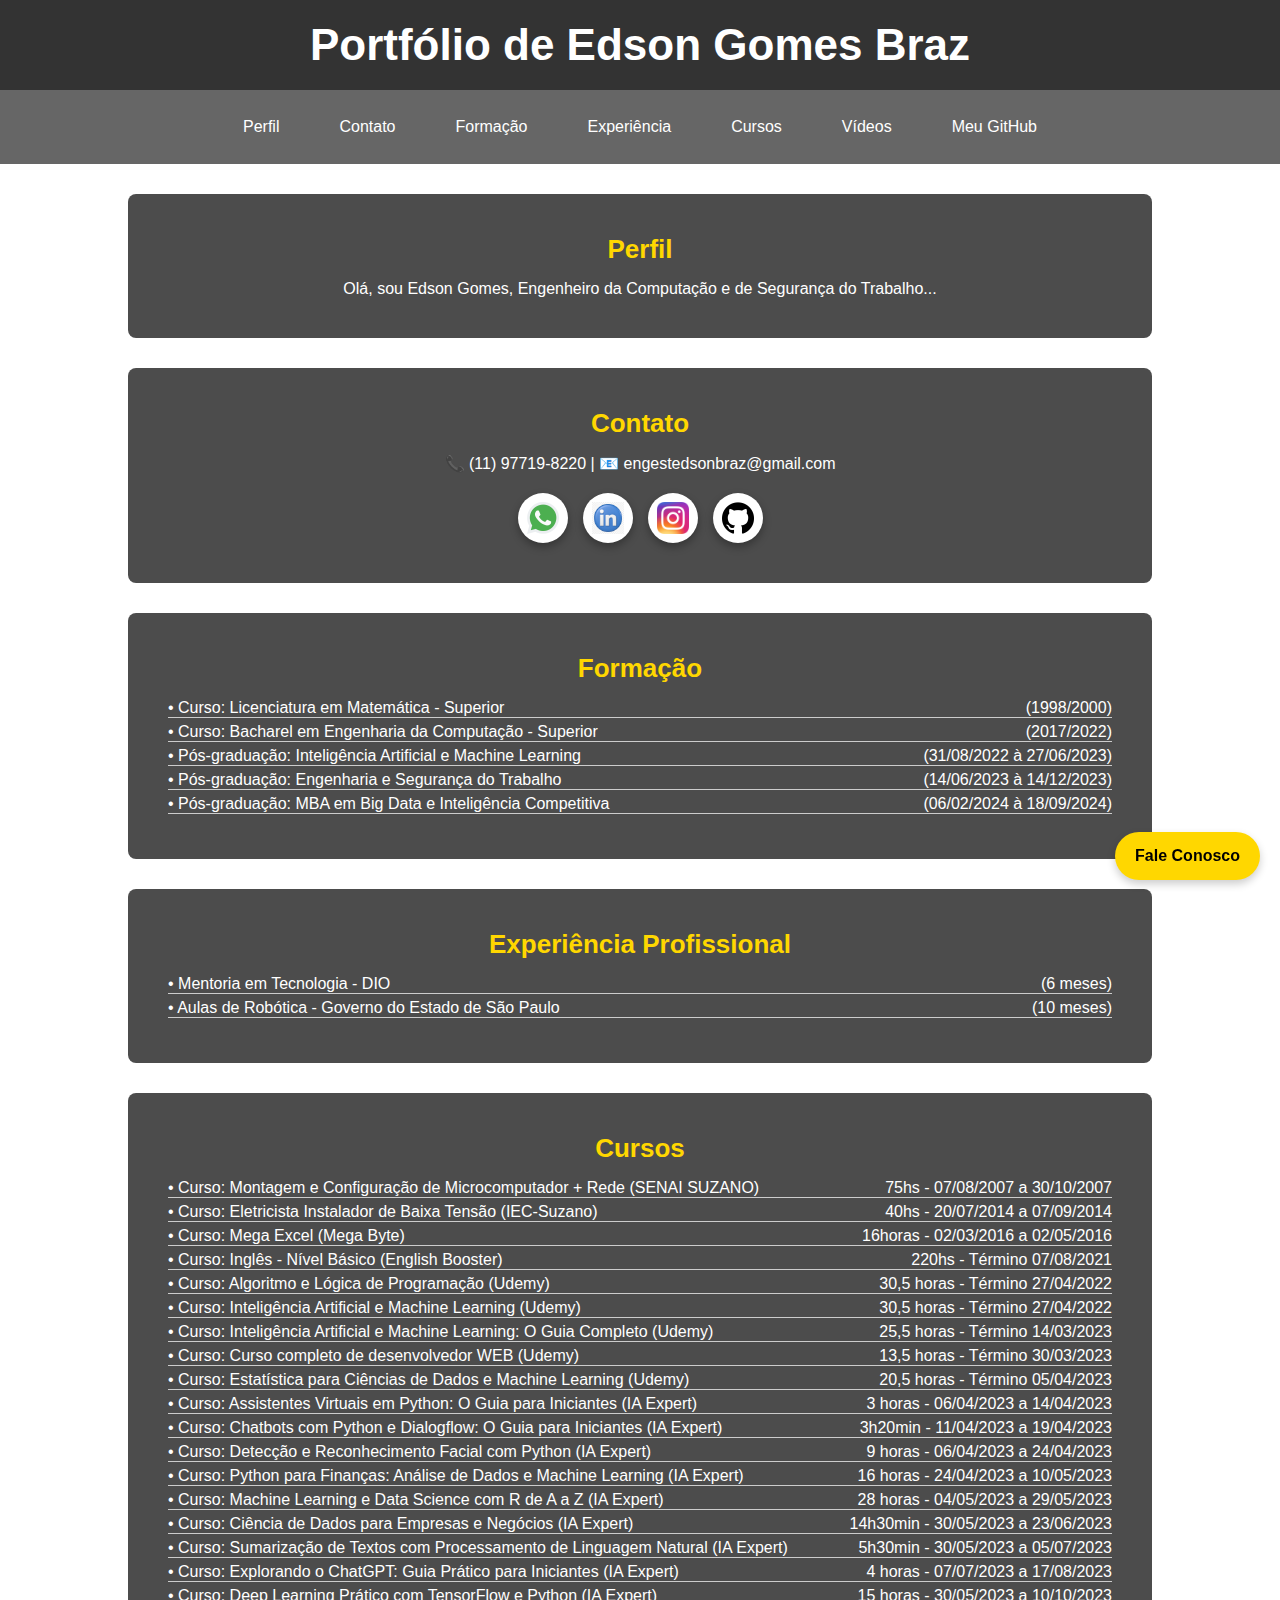
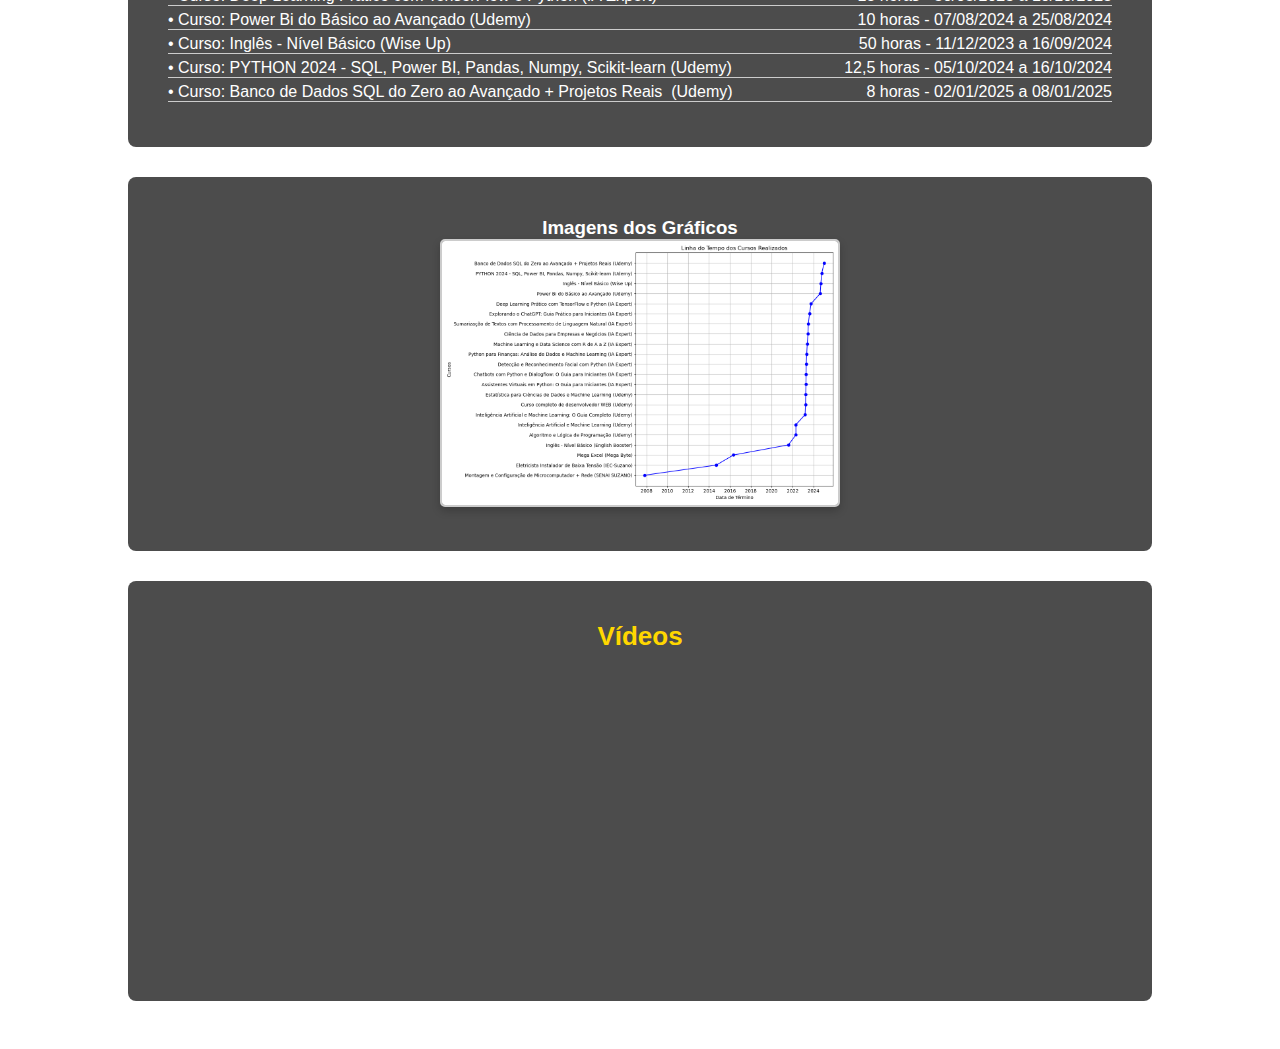
==== commit ff97786d: "Update index.html" ====
--- a/index.html
+++ b/index.html
@@ -191,12 +191,31 @@
     </div>
 </section>
 
-
 <footer>
     <p>&copy; 2025 Edson Gomes Braz. Todos os direitos reservados.</p>
 </footer>
 
-<a href="#contato" class="floating-button">Fale Conosco</a>
+<!-- Botão flutuante para abrir o formulário -->
+<a href="#" class="floating-button" onclick="document.getElementById('contact-modal').style.display='block'">Fale Conosco</a>
+
+<!-- Modal do formulário -->
+<div id="contact-modal" class="modal" style="display:none; position:fixed; top:0; left:0; width:100%; height:100%; background:rgba(0,0,0,0.5);">
+    <div class="modal-content" style="background:#fff; padding:20px; max-width:500px; margin:100px auto; border-radius:10px; position:relative;">
+        <span class="close" onclick="document.getElementById('contact-modal').style.display='none'" style="position:absolute; top:10px; right:15px; cursor:pointer; font-size:20px;">&times;</span>
+        <h2>Fale Conosco</h2>
+        <form action="https://formspree.io/f/mldgplzb" method="POST">
+            <label>
+                Seu e-mail:
+                <input type="email" name="email" required>
+            </label>
+            <label>
+                Sua mensagem:
+                <textarea name="message" required></textarea>
+            </label>
+            <button type="submit">Enviar</button>
+        </form>
+    </div>
+</div>
 
 </body>
 </html>
--- a/styles.css
+++ b/styles.css
@@ -168,5 +168,31 @@
     </div>
 </section>
 
-    </style>
+.image-container {
+    display: flex;
+    justify-content: center; /* Centraliza as imagens */
+    gap: 15px; /* Espaço entre as imagens */
+    flex-wrap: wrap; /* Permite que quebrem linha em telas menores */
+}
+
+.image-container img {
+    width: 45%; /* Em telas grandes, cada imagem ocupa 45% da largura */
+    max-width: 400px; /* Define um tamanho máximo */
+    height: auto; /* Mantém a proporção */
+    border: 2px solid #ccc;
+    border-radius: 5px; /* Cantos arredondados */
+    box-shadow: 0px 4px 8px rgba(0, 0, 0, 0.2);
+    transition: transform 0.3s ease-in-out;
+}
+
+/* Responsividade para telas menores */
+@media (max-width: 768px) {
+    .image-container img {
+        width: 90%; /* Em telas pequenas, as imagens ocupam 90% da largura */
+        max-width: 300px; /* Define um tamanho máximo menor para celulares */
+    }
+}
+</style>
 </head>
+<body>
+
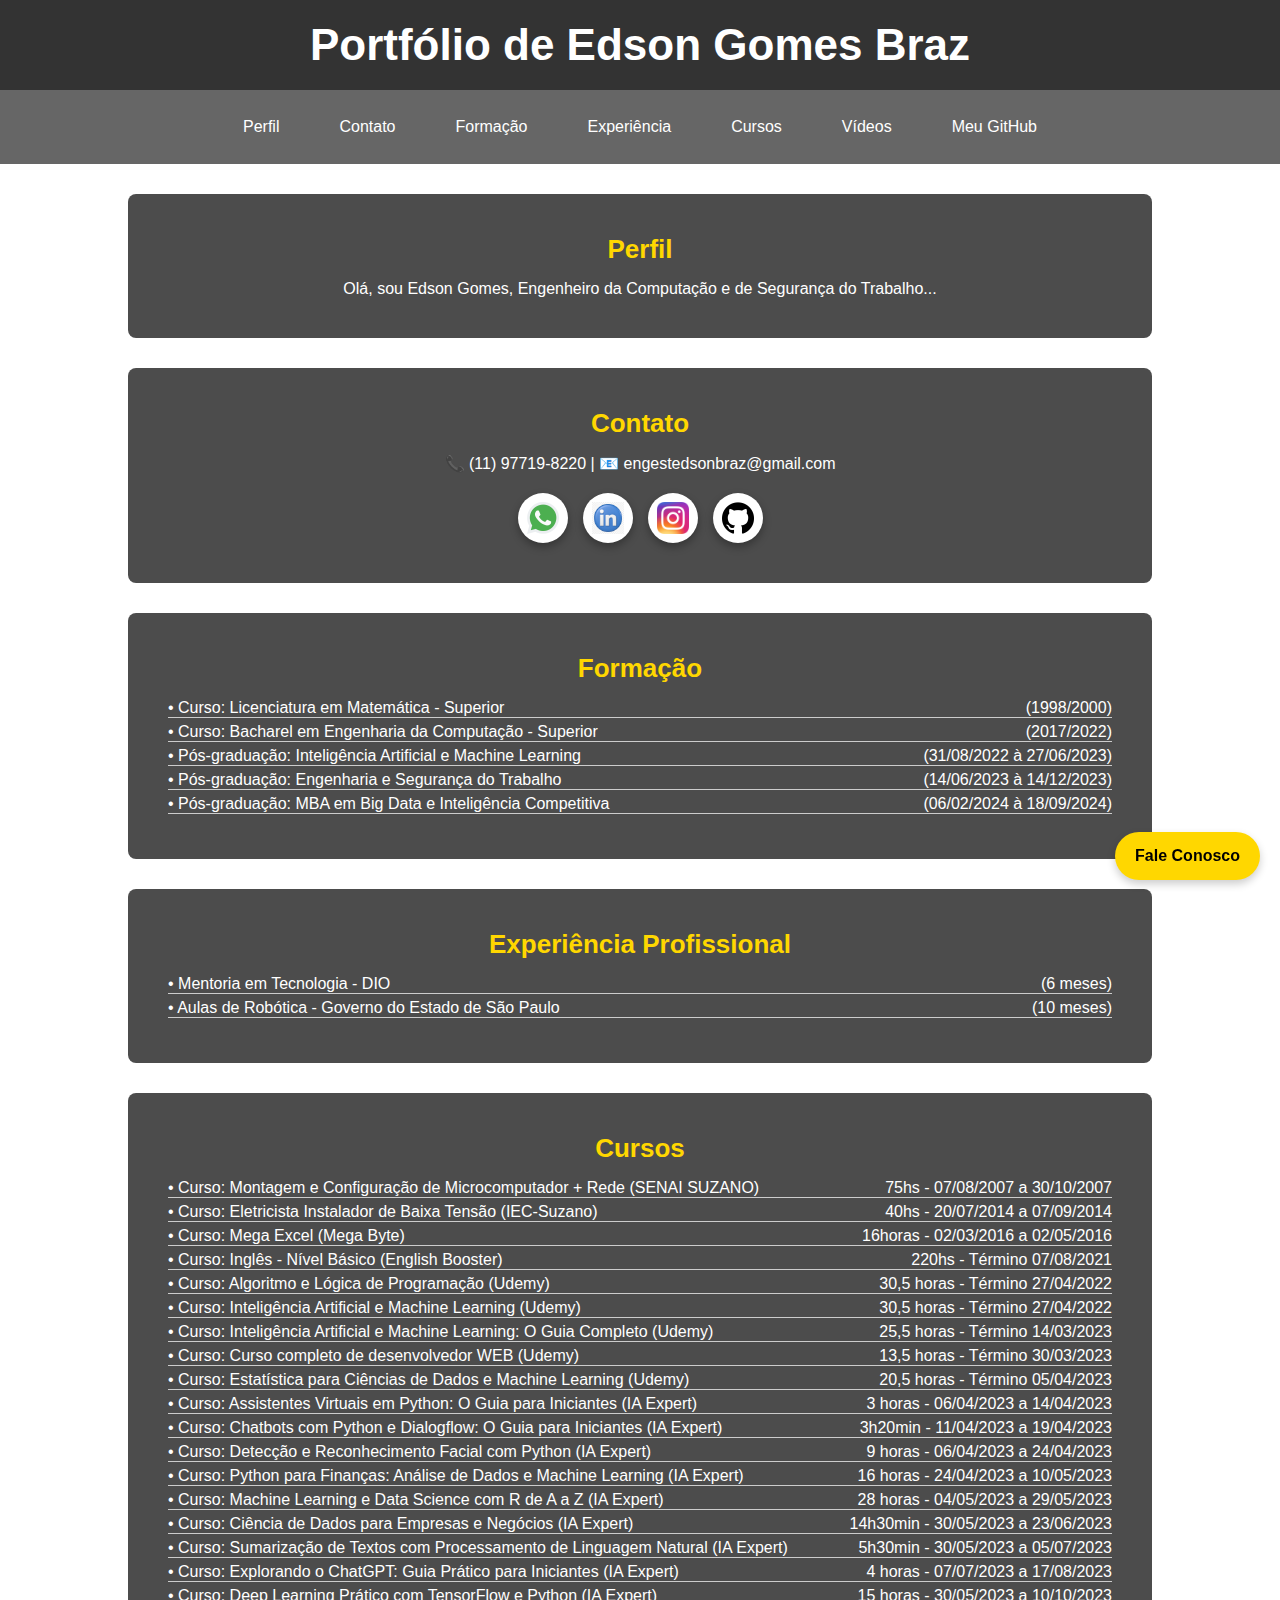
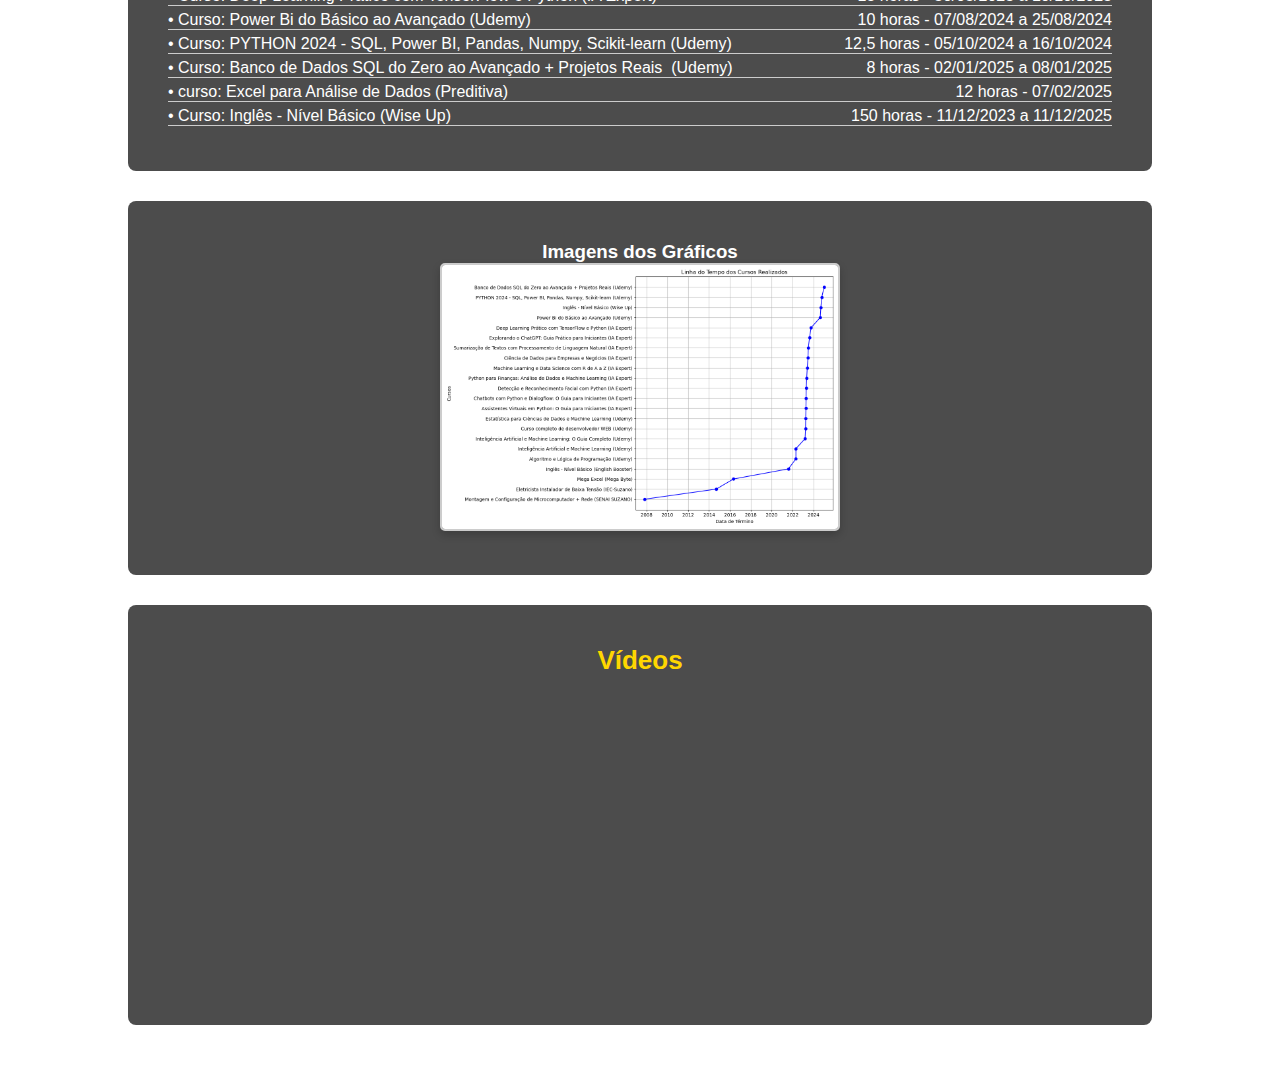
==== commit ee9dd823: "Update index.html" ====
--- a/index.html
+++ b/index.html
@@ -159,10 +159,7 @@
         <li style="display: flex; justify-content: space-between; margin-bottom: 5px; border-bottom: 1px solid #ccc; text-align: justify;">
             <span style="flex-grow: 1; white-space: pre-wrap;">• Curso: Power Bi do Básico ao Avançado (Udemy)</span>
             <span>10 horas - 07/08/2024 a 25/08/2024</span>
-         </li>
-        <li style="display: flex; justify-content: space-between; margin-bottom: 5px; border-bottom: 1px solid #ccc; text-align: justify;">
-            <span style="flex-grow: 1; white-space: pre-wrap;">• Curso: Inglês - Nível Básico (Wise Up)</span>
-            <span>50 horas - 11/12/2023 a 16/09/2024</span>    
+         
         </li>
         <li style="display: flex; justify-content: space-between; margin-bottom: 5px; border-bottom: 1px solid #ccc; text-align: justify;">
             <span style="flex-grow: 1; white-space: pre-wrap;">• Curso: PYTHON 2024 - SQL, Power BI, Pandas, Numpy, Scikit-learn (Udemy)</span>
@@ -172,6 +169,14 @@
             <span style="flex-grow: 1; white-space: pre-wrap;">• Curso: Banco de Dados SQL do Zero ao Avançado + Projetos Reais  (Udemy)</span>
             <span>8 horas - 02/01/2025 a 08/01/2025</span>
         </div>
+        <li style="display: flex; justify-content: space-between; margin-bottom: 5px; border-bottom: 1px solid #ccc; text-align: justify;">
+            <span style="flex-grow: 1; white-space: pre-wrap;">• curso: Excel para Análise de Dados (Preditiva) </span>
+            <span>12 horas - 07/02/2025</span>
+        </div>
+        </li>
+        <li style="display: flex; justify-content: space-between; margin-bottom: 5px; border-bottom: 1px solid #ccc; text-align: justify;">
+            <span style="flex-grow: 1; white-space: pre-wrap;">• Curso: Inglês - Nível Básico (Wise Up)</span>
+            <span>150 horas - 11/12/2023 a 11/12/2025</span>  
 </section>
     
 <section class="section-container">
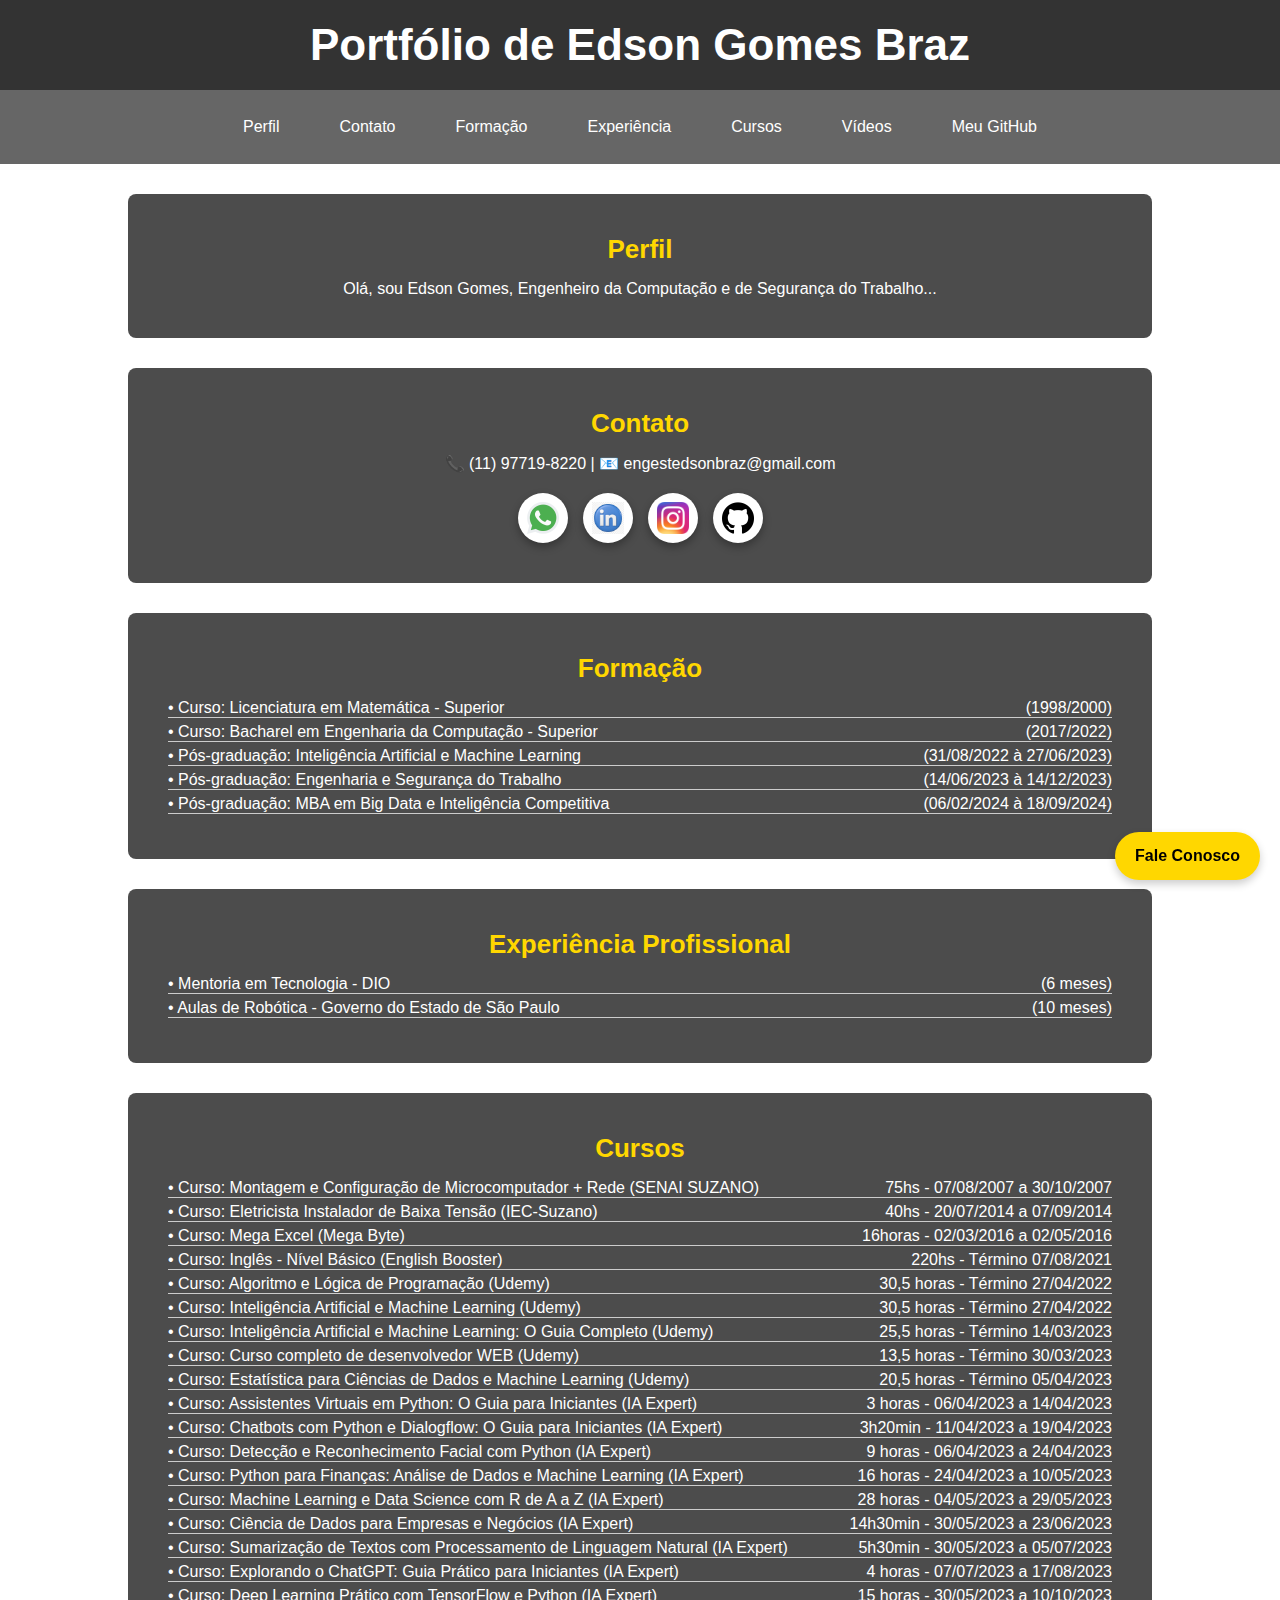
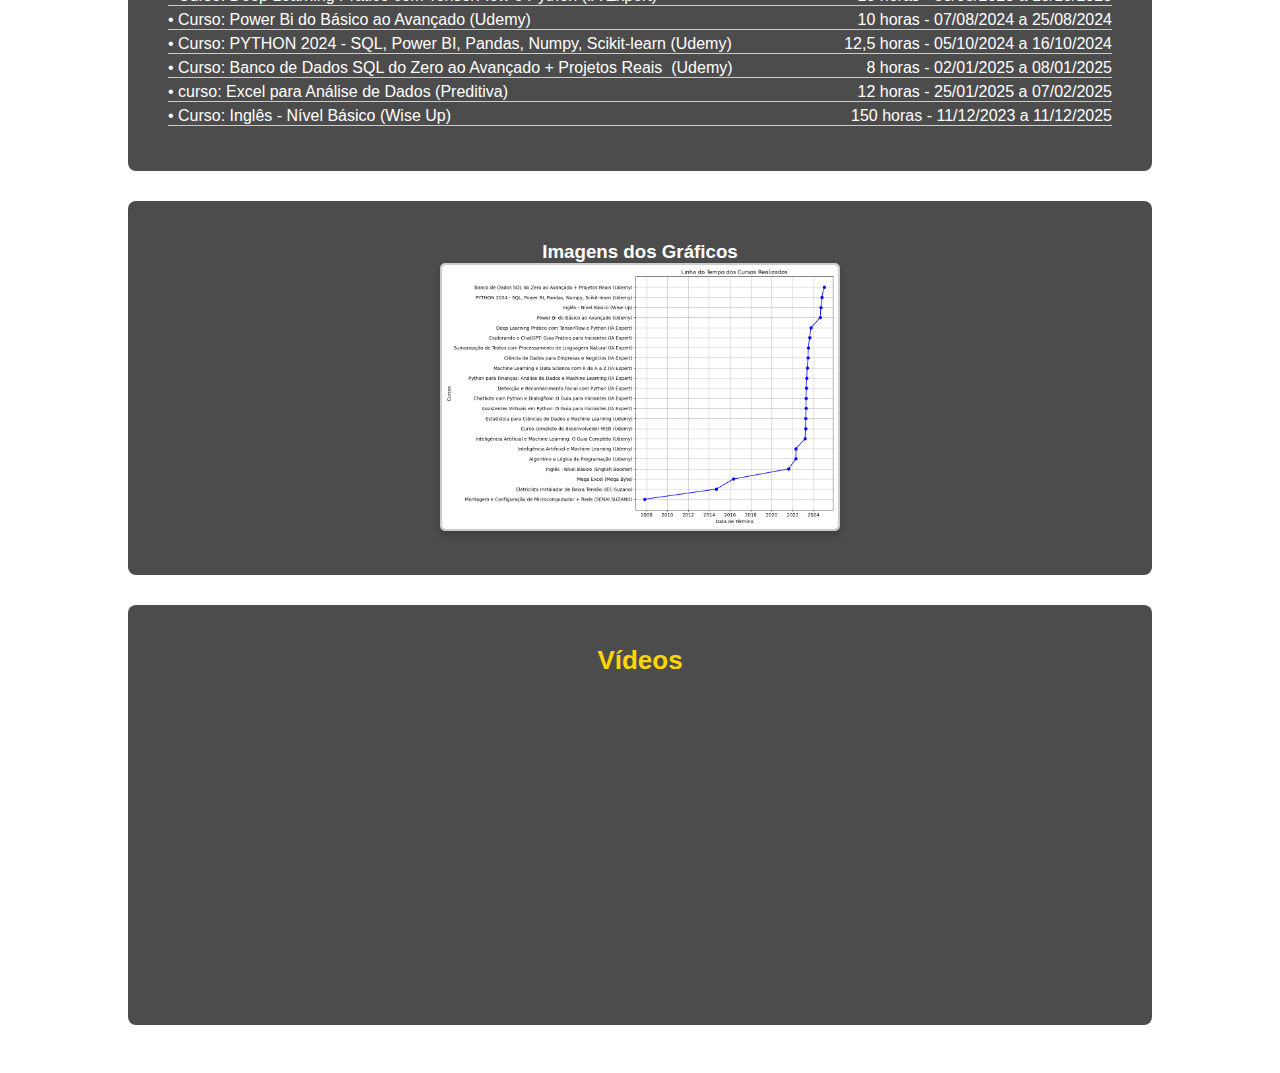
==== commit 35a30d6d: "Update index.html" ====
--- a/index.html
+++ b/index.html
@@ -171,7 +171,7 @@
         </div>
         <li style="display: flex; justify-content: space-between; margin-bottom: 5px; border-bottom: 1px solid #ccc; text-align: justify;">
             <span style="flex-grow: 1; white-space: pre-wrap;">• curso: Excel para Análise de Dados (Preditiva) </span>
-            <span>12 horas - 07/02/2025</span>
+            <span>12 horas - 25/01/2025 a 07/02/2025</span>
         </div>
         </li>
         <li style="display: flex; justify-content: space-between; margin-bottom: 5px; border-bottom: 1px solid #ccc; text-align: justify;">
